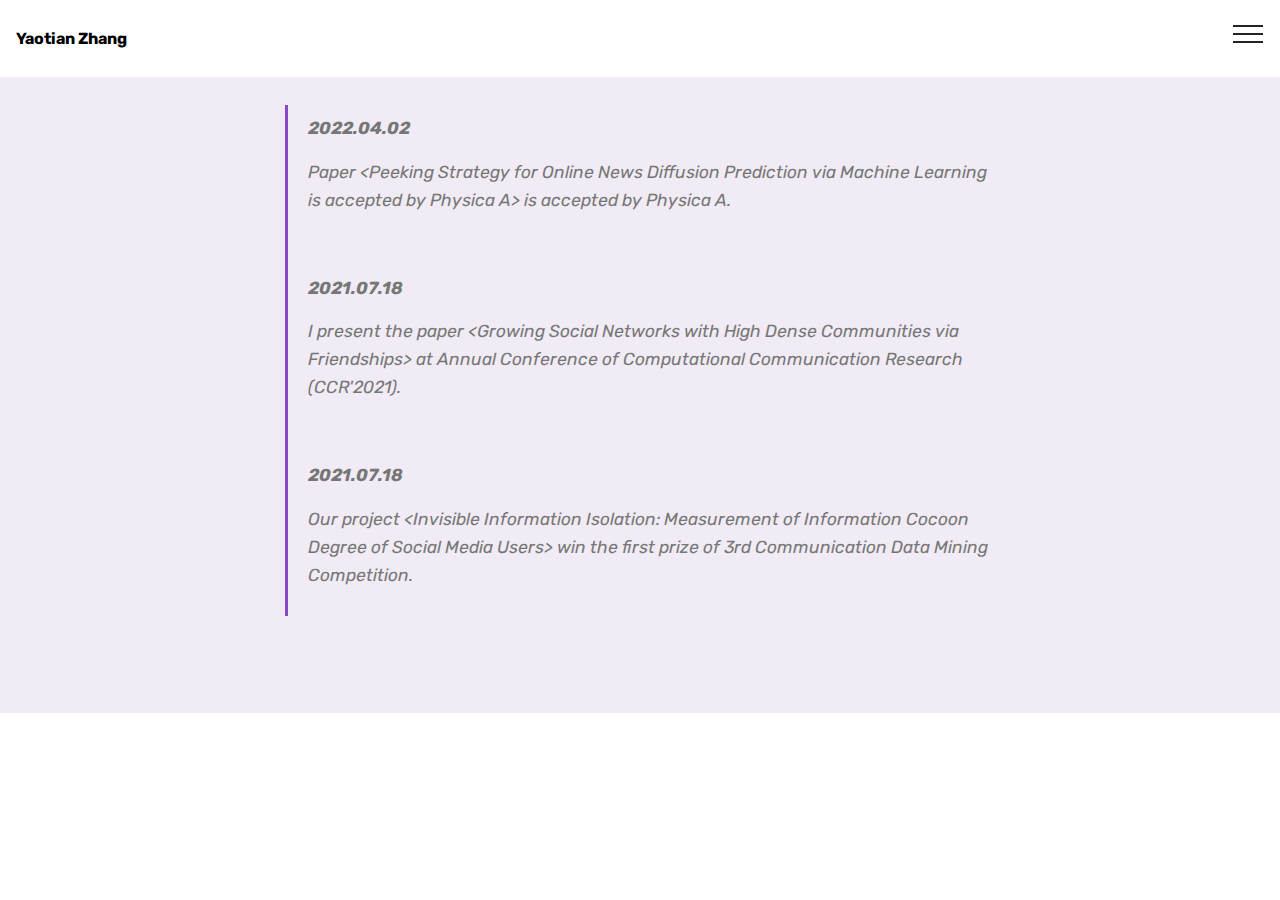
==== page1.html @ d84498e3 "4th ver.🐯" ====
<!DOCTYPE html>
<html  >
<head>
  <!-- Site made with Mobirise Website Builder v4.12.0, https://mobirise.com -->
  <meta charset="UTF-8">
  <meta http-equiv="X-UA-Compatible" content="IE=edge">
  <meta name="generator" content="Mobirise v4.12.0, mobirise.com">
  <meta name="viewport" content="width=device-width, initial-scale=1, minimum-scale=1">
  <link rel="shortcut icon" href="assets/images/128x128-2.png" type="image/x-icon">
  <meta name="description" content="Web Site Maker Description">
  
  <title>News Page</title>
  <link rel="stylesheet" href="assets/web/assets/mobirise-icons/mobirise-icons.css">
  <link rel="stylesheet" href="assets/bootstrap/css/bootstrap.min.css">
  <link rel="stylesheet" href="assets/bootstrap/css/bootstrap-grid.min.css">
  <link rel="stylesheet" href="assets/bootstrap/css/bootstrap-reboot.min.css">
  <link rel="stylesheet" href="assets/tether/tether.min.css">
  <link rel="stylesheet" href="assets/dropdown/css/style.css">
  <link rel="stylesheet" href="assets/theme/css/style.css">
  <link rel="preload" as="style" href="assets/mobirise/css/mbr-additional.css"><link rel="stylesheet" href="assets/mobirise/css/mbr-additional.css" type="text/css">
  
  
  
</head>
<body>
  <section class="menu cid-t2Xess0aay" once="menu" id="menu2-v">

    

    <nav class="navbar navbar-expand beta-menu navbar-dropdown align-items-center navbar-fixed-top collapsed">
        <button class="navbar-toggler navbar-toggler-right" type="button" data-toggle="collapse" data-target="#navbarSupportedContent" aria-controls="navbarSupportedContent" aria-expanded="false" aria-label="Toggle navigation">
            <div class="hamburger">
                <span></span>
                <span></span>
                <span></span>
                <span></span>
            </div>
        </button>
        <div class="menu-logo">
            <div class="navbar-brand">
                
                <span class="navbar-caption-wrap"><a class="navbar-caption text-black display-4" href="#top">
                        Yaotian Zhang</a></span>
            </div>
        </div>
        <div class="collapse navbar-collapse" id="navbarSupportedContent">
            <ul class="navbar-nav nav-dropdown nav-right" data-app-modern-menu="true"><li class="nav-item">
                    <a class="nav-link link text-black display-4" href="index.html#header3-9">About me</a>
                </li><li class="nav-item"><a class="nav-link link text-black display-4" href="index.html#timeline2-f">News&nbsp;<br></a></li><li class="nav-item"><a class="nav-link link text-black display-4" href="index.html#services5-g">Works<br></a></li><li class="nav-item"><a class="nav-link link text-black display-4" href="index.html#counters4-6">Education</a></li><li class="nav-item"><a class="nav-link link text-black display-4" href="index.html#contacts1-c">Contacts<br></a></li></ul>
            
        </div>
    </nav>
</section>

<section class="engine"><a href="https://mobirise.info/a">online website builder</a></section><section class="mbr-section article content1 cid-t2XessnvZI" id="content2-w">

     

    <div class="container">
        <div class="media-container-row">
            <div class="mbr-text col-12 col-md-8 mbr-fonts-style display-7">
                <blockquote><p><strong>2022.04.02</strong></p><p>Paper &lt;Peeking Strategy for Online News Diffusion Prediction via Machine Learning is accepted by Physica A&gt; is accepted by Physica A.</p><p><br></p><p><strong>2021.07.18</strong></p><p>I present the paper &lt;Growing Social Networks with High Dense Communities via Friendships&gt; at Annual Conference of Computational Communication Research (CCR'2021).</p><p><br></p><p><strong>2021.07.18</strong></p><p><span style="font-size: 1.09rem;">Our project &lt;Invisible Information Isolation: Measurement of Information Cocoon Degree of Social Media Users&gt; win the first prize of 3rd Communication Data Mining Competition.</span></p></blockquote>
            </div>
        </div>
    </div>
</section>


  <script src="assets/web/assets/jquery/jquery.min.js"></script>
  <script src="assets/popper/popper.min.js"></script>
  <script src="assets/bootstrap/js/bootstrap.min.js"></script>
  <script src="assets/tether/tether.min.js"></script>
  <script src="assets/smoothscroll/smooth-scroll.js"></script>
  <script src="assets/dropdown/js/nav-dropdown.js"></script>
  <script src="assets/dropdown/js/navbar-dropdown.js"></script>
  <script src="assets/touchswipe/jquery.touch-swipe.min.js"></script>
  <script src="assets/theme/js/script.js"></script>
  
  
</body>
</html>
---- assets/web/assets/mobirise-icons/mobirise-icons.css ----
@font-face {
  font-family: 'MobiriseIcons';
  src:  url('mobirise-icons.eot?spat4u');
  src:  url('mobirise-icons.eot?spat4u#iefix') format('embedded-opentype'),
    url('mobirise-icons.ttf?spat4u') format('truetype'),
    url('mobirise-icons.woff?spat4u') format('woff'),
    url('mobirise-icons.svg?spat4u#MobiriseIcons') format('svg');
  font-weight: normal;
  font-style: normal;
  font-display: swap;
}

[class^="mbri-"], [class*=" mbri-"] {
  /* use !important to prevent issues with browser extensions that change fonts */
  font-family: MobiriseIcons !important;
  speak: none;
  font-style: normal;
  font-weight: normal;
  font-variant: normal;
  text-transform: none;
  line-height: 1;

  /* Better Font Rendering =========== */
  -webkit-font-smoothing: antialiased;
  -moz-osx-font-smoothing: grayscale;
}

.mbri-add-submenu:before {
  content: "\e900";
}
.mbri-alert:before {
  content: "\e901";
}
.mbri-align-center:before {
  content: "\e902";
}
.mbri-align-justify:before {
  content: "\e903";
}
.mbri-align-left:before {
  content: "\e904";
}
.mbri-align-right:before {
  content: "\e905";
}
.mbri-android:before {
  content: "\e906";
}
.mbri-apple:before {
  content: "\e907";
}
.mbri-arrow-down:before {
  content: "\e908";
}
.mbri-arrow-next:before {
  content: "\e909";
}
.mbri-arrow-prev:before {
  content: "\e90a";
}
.mbri-arrow-up:before {
  content: "\e90b";
}
.mbri-bold:before {
  content: "\e90c";
}
.mbri-bookmark:before {
  content: "\e90d";
}
.mbri-bootstrap:before {
  content: "\e90e";
}
.mbri-briefcase:before {
  content: "\e90f";
}
.mbri-browse:before {
  content: "\e910";
}
.mbri-bulleted-list:before {
  content: "\e911";
}
.mbri-calendar:before {
  content: "\e912";
}
.mbri-camera:before {
  content: "\e913";
}
.mbri-cart-add:before {
  content: "\e914";
}
.mbri-cart-full:before {
  content: "\e915";
}
.mbri-cash:before {
  content: "\e916";
}
.mbri-change-style:before {
  content: "\e917";
}
.mbri-chat:before {
  content: "\e918";
}
.mbri-clock:before {
  content: "\e919";
}
.mbri-close:before {
  content: "\e91a";
}
.mbri-cloud:before {
  content: "\e91b";
}
.mbri-code:before {
  content: "\e91c";
}
.mbri-contact-form:before {
  content: "\e91d";
}
.mbri-credit-card:before {
  content: "\e91e";
}
.mbri-cursor-click:before {
  content: "\e91f";
}
.mbri-cust-feedback:before {
  content: "\e920";
}
.mbri-database:before {
  content: "\e921";
}
.mbri-delivery:before {
  content: "\e922";
}
.mbri-desktop:before {
  content: "\e923";
}
.mbri-devices:before {
  content: "\e924";
}
.mbri-down:before {
  content: "\e925";
}
.mbri-download:before {
  content: "\e989";
}
.mbri-drag-n-drop:before {
  content: "\e927";
}
.mbri-drag-n-drop2:before {
  content: "\e928";
}
.mbri-edit:before {
  content: "\e929";
}
.mbri-edit2:before {
  content: "\e92a";
}
.mbri-error:before {
  content: "\e92b";
}
.mbri-extension:before {
  content: "\e92c";
}
.mbri-features:before {
  content: "\e92d";
}
.mbri-file:before {
  content: "\e92e";
}
.mbri-flag:before {
  content: "\e92f";
}
.mbri-folder:before {
  content: "\e930";
}
.mbri-gift:before {
  content: "\e931";
}
.mbri-github:before {
  content: "\e932";
}
.mbri-globe:before {
  content: "\e933";
}
.mbri-globe-2:before {
  content: "\e934";
}
.mbri-growing-chart:before {
  content: "\e935";
}
.mbri-hearth:before {
  content: "\e936";
}
.mbri-help:before {
  content: "\e937";
}
.mbri-home:before {
  content: "\e938";
}
.mbri-hot-cup:before {
  content: "\e939";
}
.mbri-idea:before {
  content: "\e93a";
}
.mbri-image-gallery:before {
  content: "\e93b";
}
.mbri-image-slider:before {
  content: "\e93c";
}
.mbri-info:before {
  content: "\e93d";
}
.mbri-italic:before {
  content: "\e93e";
}
.mbri-key:before {
  content: "\e93f";
}
.mbri-laptop:before {
  content: "\e940";
}
.mbri-layers:before {
  content: "\e941";
}
.mbri-left-right:before {
  content: "\e942";
}
.mbri-left:before {
  content: "\e943";
}
.mbri-letter:before {
  content: "\e944";
}
.mbri-like:before {
  content: "\e945";
}
.mbri-link:before {
  content: "\e946";
}
.mbri-lock:before {
  content: "\e947";
}
.mbri-login:before {
  content: "\e948";
}
.mbri-logout:before {
  content: "\e949";
}
.mbri-magic-stick:before {
  content: "\e94a";
}
.mbri-map-pin:before {
  content: "\e94b";
}
.mbri-menu:before {
  content: "\e94c";
}
.mbri-mobile:before {
  content: "\e94d";
}
.mbri-mobile2:before {
  content: "\e94e";
}
.mbri-mobirise:before {
  content: "\e94f";
}
.mbri-more-horizontal:before {
  content: "\e950";
}
.mbri-more-vertical:before {
  content: "\e951";
}
.mbri-music:before {
  content: "\e952";
}
.mbri-new-file:before {
  content: "\e953";
}
.mbri-numbered-list:before {
  content: "\e954";
}
.mbri-opened-folder:before {
  content: "\e955";
}
.mbri-pages:before {
  content: "\e956";
}
.mbri-paper-plane:before {
  content: "\e957";
}
.mbri-paperclip:before {
  content: "\e958";
}
.mbri-photo:before {
  content: "\e959";
}
.mbri-photos:before {
  content: "\e95a";
}
.mbri-pin:before {
  content: "\e95b";
}
.mbri-play:before {
  content: "\e95c";
}
.mbri-plus:before {
  content: "\e95d";
}
.mbri-preview:before {
  content: "\e95e";
}
.mbri-print:before {
  content: "\e95f";
}
.mbri-protect:before {
  content: "\e960";
}
.mbri-question:before {
  content: "\e961";
}
.mbri-quote-left:before {
  content: "\e962";
}
.mbri-quote-right:before {
  content: "\e963";
}
.mbri-refresh:before {
  content: "\e964";
}
.mbri-responsive:before {
  content: "\e965";
}
.mbri-right:before {
  content: "\e966";
}
.mbri-rocket:before {
  content: "\e967";
}
.mbri-sad-face:before {
  content: "\e968";
}
.mbri-sale:before {
  content: "\e969";
}
.mbri-save:before {
  content: "\e96a";
}
.mbri-search:before {
  content: "\e96b";
}
.mbri-setting:before {
  content: "\e96c";
}
.mbri-setting2:before {
  content: "\e96d";
}
.mbri-setting3:before {
  content: "\e96e";
}
.mbri-share:before {
  content: "\e96f";
}
.mbri-shopping-bag:before {
  content: "\e970";
}
.mbri-shopping-basket:before {
  content: "\e971";
}
.mbri-shopping-cart:before {
  content: "\e972";
}
.mbri-sites:before {
  content: "\e973";
}
.mbri-smile-face:before {
  content: "\e974";
}
.mbri-speed:before {
  content: "\e975";
}
.mbri-star:before {
  content: "\e976";
}
.mbri-success:before {
  content: "\e977";
}
.mbri-sun:before {
  content: "\e978";
}
.mbri-sun2:before {
  content: "\e979";
}
.mbri-tablet:before {
  content: "\e97a";
}
.mbri-tablet-vertical:before {
  content: "\e97b";
}
.mbri-target:before {
  content: "\e97c";
}
.mbri-timer:before {
  content: "\e97d";
}
.mbri-to-ftp:before {
  content: "\e97e";
}
.mbri-to-local-drive:before {
  content: "\e97f";
}
.mbri-touch-swipe:before {
  content: "\e980";
}
.mbri-touch:before {
  content: "\e981";
}
.mbri-trash:before {
  content: "\e982";
}
.mbri-underline:before {
  content: "\e983";
}
.mbri-unlink:before {
  content: "\e984";
}
.mbri-unlock:before {
  content: "\e985";
}
.mbri-up-down:before {
  content: "\e986";
}
.mbri-up:before {
  content: "\e987";
}
.mbri-update:before {
  content: "\e988";
}
.mbri-upload:before {
 content: "\e926"; 
}
.mbri-user:before {
  content: "\e98a";
}
.mbri-user2:before {
  content: "\e98b";
}
.mbri-users:before {
  content: "\e98c";
}
.mbri-video:before {
  content: "\e98d";
}
.mbri-video-play:before {
  content: "\e98e";
}
.mbri-watch:before {
  content: "\e98f";
}
.mbri-website-theme:before {
  content: "\e990";
}
.mbri-wifi:before {
  content: "\e991";
}
.mbri-windows:before {
  content: "\e992";
}
.mbri-zoom-out:before {
  content: "\e993";
}
.mbri-redo:before {
  content: "\e994";
}
.mbri-undo:before {
  content: "\e995";
}
---- assets/dropdown/css/style.css ----
.navbar-dropdown {
  left: 0;
  padding: 0;
  position: absolute;
  right: 0;
  top: 0;
  transition: all 0.45s ease;
  z-index: 1030;
  background: #282828; }
  .navbar-dropdown .navbar-logo {
    margin-right: 0.8rem;
    transition: margin 0.3s ease-in-out;
    vertical-align: middle; }
    .navbar-dropdown .navbar-logo img {
      height: 3.125rem;
      transition: all 0.3s ease-in-out; }
    .navbar-dropdown .navbar-logo.mbr-iconfont {
      font-size: 3.125rem;
      line-height: 3.125rem; }
  .navbar-dropdown .navbar-caption {
    font-weight: 700;
    white-space: normal;
    vertical-align: -4px;
    line-height: 3.125rem !important; }
    .navbar-dropdown .navbar-caption, .navbar-dropdown .navbar-caption:hover {
      color: inherit;
      text-decoration: none; }
  .navbar-dropdown .mbr-iconfont + .navbar-caption {
    vertical-align: -1px; }
  .navbar-dropdown.navbar-fixed-top {
    position: fixed; }
  .navbar-dropdown .navbar-brand span {
    vertical-align: -4px; }
  .navbar-dropdown.bg-color.transparent {
    background: none; }
  .navbar-dropdown.navbar-short .navbar-brand {
    padding: 0.625rem 0; }
    .navbar-dropdown.navbar-short .navbar-brand span {
      vertical-align: -1px; }
  .navbar-dropdown.navbar-short .navbar-caption {
    line-height: 2.375rem !important;
    vertical-align: -2px; }
  .navbar-dropdown.navbar-short .navbar-logo {
    margin-right: 0.5rem; }
    .navbar-dropdown.navbar-short .navbar-logo img {
      height: 2.375rem; }
    .navbar-dropdown.navbar-short .navbar-logo.mbr-iconfont {
      font-size: 2.375rem;
      line-height: 2.375rem; }
  .navbar-dropdown.navbar-short .mbr-table-cell {
    height: 3.625rem; }
  .navbar-dropdown .navbar-close {
    left: 0.6875rem;
    position: fixed;
    top: 0.75rem;
    z-index: 1000; }
  .navbar-dropdown .hamburger-icon {
    content: "";
    display: inline-block;
    vertical-align: middle;
    width: 16px;
    -webkit-box-shadow: 0 -6px 0 1px #282828,0 0 0 1px #282828,0 6px 0 1px #282828;
    -moz-box-shadow: 0 -6px 0 1px #282828,0 0 0 1px #282828,0 6px 0 1px #282828;
    box-shadow: 0 -6px 0 1px #282828,0 0 0 1px #282828,0 6px 0 1px #282828; }

.dropdown-menu .dropdown-toggle[data-toggle="dropdown-submenu"]::after {
  border-bottom: 0.35em solid transparent;
  border-left: 0.35em solid;
  border-right: 0;
  border-top: 0.35em solid transparent;
  margin-left: 0.3rem; }

.dropdown-menu .dropdown-item:focus {
  outline: 0; }

.nav-dropdown {
  font-size: 0.75rem;
  font-weight: 500;
  height: auto !important; }
  .nav-dropdown .nav-btn {
    padding-left: 1rem; }
  .nav-dropdown .link {
    margin: .667em 1.667em;
    font-weight: 500;
    padding: 0;
    transition: color .2s ease-in-out; }
    .nav-dropdown .link.dropdown-toggle {
      margin-right: 2.583em; }
      .nav-dropdown .link.dropdown-toggle::after {
        margin-left: .25rem;
        border-top: 0.35em solid;
        border-right: 0.35em solid transparent;
        border-left: 0.35em solid transparent;
        border-bottom: 0; }
      .nav-dropdown .link.dropdown-toggle[aria-expanded="true"] {
        margin: 0;
        padding: 0.667em 3.263em  0.667em 1.667em; }
  .nav-dropdown .link::after,
  .nav-dropdown .dropdown-item::after {
    color: inherit; }
  .nav-dropdown .btn {
    font-size: 0.75rem;
    font-weight: 700;
    letter-spacing: 0;
    margin-bottom: 0;
    padding-left: 1.25rem;
    padding-right: 1.25rem; }
  .nav-dropdown .dropdown-menu {
    border-radius: 0;
    border: 0;
    left: 0;
    margin: 0;
    padding-bottom: 1.25rem;
    padding-top: 1.25rem;
    position: relative; }
  .nav-dropdown .dropdown-submenu {
    margin-left: 0.125rem;
    top: 0; }
  .nav-dropdown .dropdown-item {
    font-weight: 500;
    line-height: 2;
    padding: 0.3846em 4.615em 0.3846em 1.5385em;
    position: relative;
    transition: color .2s ease-in-out, background-color .2s ease-in-out; }
    .nav-dropdown .dropdown-item::after {
      margin-top: -0.3077em;
      position: absolute;
      right: 1.1538em;
      top: 50%; }
    .nav-dropdown .dropdown-item:focus, .nav-dropdown .dropdown-item:hover {
      background: none; }

@media (max-width: 767px) {
  .nav-dropdown.navbar-toggleable-sm {
    bottom: 0;
    display: none;
    left: 0;
    overflow-x: hidden;
    position: fixed;
    top: 0;
    transform: translateX(-100%);
    -ms-transform: translateX(-100%);
    -webkit-transform: translateX(-100%);
    width: 18.75rem;
    z-index: 999; } }
.nav-dropdown.navbar-toggleable-xl {
  bottom: 0;
  display: none;
  left: 0;
  overflow-x: hidden;
  position: fixed;
  top: 0;
  transform: translateX(-100%);
  -ms-transform: translateX(-100%);
  -webkit-transform: translateX(-100%);
  width: 18.75rem;
  z-index: 999; }

.nav-dropdown-sm {
  display: block !important;
  overflow-x: hidden;
  overflow: auto;
  padding-top: 3.875rem; }
  .nav-dropdown-sm::after {
    content: "";
    display: block;
    height: 3rem;
    width: 100%; }
  .nav-dropdown-sm.collapse.in ~ .navbar-close {
    display: block !important; }
  .nav-dropdown-sm.collapsing, .nav-dropdown-sm.collapse.in {
    transform: translateX(0);
    -ms-transform: translateX(0);
    -webkit-transform: translateX(0);
    transition: all 0.25s ease-out;
    -webkit-transition: all 0.25s ease-out;
    background: #282828; }
  .nav-dropdown-sm.collapsing[aria-expanded="false"] {
    transform: translateX(-100%);
    -ms-transform: translateX(-100%);
    -webkit-transform: translateX(-100%); }
  .nav-dropdown-sm .nav-item {
    display: block;
    margin-left: 0 !important;
    padding-left: 0; }
  .nav-dropdown-sm .link,
  .nav-dropdown-sm .dropdown-item {
    border-top: 1px dotted rgba(255, 255, 255, 0.1);
    font-size: 0.8125rem;
    line-height: 1.6;
    margin: 0 !important;
    padding: 0.875rem 2.4rem 0.875rem 1.5625rem !important;
    position: relative;
    white-space: normal; }
    .nav-dropdown-sm .link:focus, .nav-dropdown-sm .link:hover,
    .nav-dropdown-sm .dropdown-item:focus,
    .nav-dropdown-sm .dropdown-item:hover {
      background: rgba(0, 0, 0, 0.2) !important;
      color: #c0a375; }
  .nav-dropdown-sm .nav-btn {
    position: relative;
    padding: 1.5625rem 1.5625rem 0 1.5625rem; }
    .nav-dropdown-sm .nav-btn::before {
      border-top: 1px dotted rgba(255, 255, 255, 0.1);
      content: "";
      left: 0;
      position: absolute;
      top: 0;
      width: 100%; }
    .nav-dropdown-sm .nav-btn + .nav-btn {
      padding-top: 0.625rem; }
      .nav-dropdown-sm .nav-btn + .nav-btn::before {
        display: none; }
  .nav-dropdown-sm .btn {
    padding: 0.625rem 0; }
  .nav-dropdown-sm .dropdown-toggle[data-toggle="dropdown-submenu"]::after {
    margin-left: .25rem;
    border-top: 0.35em solid;
    border-right: 0.35em solid transparent;
    border-left: 0.35em solid transparent;
    border-bottom: 0; }
  .nav-dropdown-sm .dropdown-toggle[data-toggle="dropdown-submenu"][aria-expanded="true"]::after {
    border-top: 0;
    border-right: 0.35em solid transparent;
    border-left: 0.35em solid transparent;
    border-bottom: 0.35em solid; }
  .nav-dropdown-sm .dropdown-menu {
    margin: 0;
    padding: 0;
    position: relative;
    top: 0;
    left: 0;
    width: 100%;
    border: 0;
    float: none;
    border-radius: 0;
    background: none; }
  .nav-dropdown-sm .dropdown-submenu {
    left: 100%;
    margin-left: 0.125rem;
    margin-top: -1.25rem;
    top: 0; }

.navbar-toggleable-sm .nav-dropdown .dropdown-menu {
  position: absolute; }

.navbar-toggleable-sm .nav-dropdown .dropdown-submenu {
  left: 100%;
  margin-left: 0.125rem;
  margin-top: -1.25rem;
  top: 0; }

.navbar-toggleable-sm.opened .nav-dropdown .dropdown-menu {
  position: relative; }

.navbar-toggleable-sm.opened .nav-dropdown .dropdown-submenu {
  left: 0;
  margin-left: 00rem;
  margin-top: 0rem;
  top: 0; }

.is-builder .nav-dropdown.collapsing {
  transition: none !important; }

/*# sourceMappingURL=style.css.map */
---- assets/theme/css/style.css ----
/*!
 * Mobirise v4 theme (https://mobirise.com/)
 * Copyright 2017 Mobirise
 */
section {
  background-color: #eeeeee; }

body {
  font-style: normal;
  line-height: 1.5; }

section,
.container,
.container-fluid {
  position: relative;
  word-wrap: break-word; }

a.mbr-iconfont:hover {
  text-decoration: none; }

.article .lead p,
.article .lead ul,
.article .lead ol,
.article .lead pre,
.article .lead blockquote {
  margin-bottom: 0; }

ul,
ol,
pre,
blockquote {
  margin-bottom: 2.3125rem; }

pre {
  background: #f4f4f4;
  padding: 10px 24px;
  white-space: pre-wrap; }

.inactive {
  -webkit-user-select: none;
  -moz-user-select: none;
  -ms-user-select: none;
  user-select: none;
  pointer-events: none;
  -webkit-user-drag: none;
  user-drag: none; }

.mbr-section__comments .row {
  justify-content: center;
  -webkit-justify-content: center; }

a {
  font-style: normal;
  font-weight: 400;
  cursor: pointer; }
  a, a:hover {
    text-decoration: none; }

figure {
  margin-bottom: 0; }

body {
  color: #232323; }

h1,
h2,
h3,
h4,
h5,
h6,
.h1,
.h2,
.h3,
.h4,
.h5,
.h6,
.display-1,
.display-2,
.display-3,
.display-4 {
  line-height: 1;
  word-break: break-word;
  word-wrap: break-word; }

.mbr-section-title {
  font-style: normal;
  line-height: 1.2; }

.mbr-section-subtitle {
  line-height: 1.3; }

.mbr-text {
  font-style: normal;
  line-height: 1.6; }

b,
strong {
  font-weight: bold; }

blockquote {
  padding: 10px 0 10px 20px;
  position: relative;
  border-left: 2px solid;
  border-color: #ff3366; }

input:-webkit-autofill, input:-webkit-autofill:hover, input:-webkit-autofill:focus, input:-webkit-autofill:active {
  transition-delay: 9999s;
  transition-property: background-color, color; }

textarea[type='hidden'] {
  display: none; }

body {
  position: relative; }

section {
  background-position: 50% 50%;
  background-repeat: no-repeat;
  background-size: cover; }
  section .mbr-background-video,
  section .mbr-background-video-preview {
    position: absolute;
    bottom: 0;
    left: 0;
    right: 0;
    top: 0; }

.hidden {
  visibility: hidden; }

.mbr-z-index20 {
  z-index: 20; }

/*! Base colors */
.mbr-white {
  color: #ffffff; }

.mbr-black {
  color: #000000; }

.mbr-bg-white {
  background-color: #ffffff; }

.mbr-bg-black {
  background-color: #000000; }

/*! Text-aligns */
.align-left {
  text-align: left; }

.align-center {
  text-align: center; }

.align-right {
  text-align: right; }

@media (max-width: 767px) {
  .align-left,
  .align-center,
  .align-right,
  .mbr-section-btn,
  .mbr-section-title {
    text-align: center; } }
/*! Font-weight  */
.mbr-light {
  font-weight: 300; }

.mbr-regular {
  font-weight: 400; }

.mbr-semibold {
  font-weight: 500; }

.mbr-bold {
  font-weight: 700; }

/*! Media  */
.media-size-item {
  -webkit-flex: 1 1 auto;
  -moz-flex: 1 1 auto;
  -ms-flex: 1 1 auto;
  -o-flex: 1 1 auto;
  flex: 1 1 auto; }

.media-content {
  -webkit-flex-basis: 100%;
  flex-basis: 100%; }

.media-container-row {
  display: -ms-flexbox;
  display: -webkit-flex;
  display: flex;
  -webkit-flex-direction: row;
  -ms-flex-direction: row;
  flex-direction: row;
  -webkit-flex-wrap: wrap;
  -ms-flex-wrap: wrap;
  flex-wrap: wrap;
  -webkit-justify-content: center;
  -ms-flex-pack: center;
  justify-content: center;
  -webkit-align-content: center;
  -ms-flex-line-pack: center;
  align-content: center;
  -webkit-align-items: start;
  -ms-flex-align: start;
  align-items: start; }
  .media-container-row .media-size-item {
    width: 400px; }

.media-container-column {
  display: -ms-flexbox;
  display: -webkit-flex;
  display: flex;
  -webkit-flex-direction: column;
  -ms-flex-direction: column;
  flex-direction: column;
  -webkit-flex-wrap: wrap;
  -ms-flex-wrap: wrap;
  flex-wrap: wrap;
  -webkit-justify-content: center;
  -ms-flex-pack: center;
  justify-content: center;
  -webkit-align-content: center;
  -ms-flex-line-pack: center;
  align-content: center;
  -webkit-align-items: stretch;
  -ms-flex-align: stretch;
  align-items: stretch; }
  .media-container-column > * {
    width: 100%; }

@media (min-width: 992px) {
  .media-container-row {
    -webkit-flex-wrap: nowrap;
    -ms-flex-wrap: nowrap;
    flex-wrap: nowrap; } }
figure {
  overflow: hidden; }

figure[mbr-media-size] {
  transition: width 0.1s; }

.mbr-figure img,
.mbr-figure iframe {
  display: block;
  width: 100%; }

.card {
  background-color: transparent;
  border: none; }

.card-box {
  width: 100%; }

.card-img {
  text-align: center;
  flex-shrink: 0;
  -webkit-flex-shrink: 0; }

.media {
  max-width: 100%;
  margin: 0 auto; }

.mbr-figure {
  -ms-flex-item-align: center;
  -ms-grid-row-align: center;
  -webkit-align-self: center;
  align-self: center; }

.media-container > div {
  max-width: 100%; }

.mbr-figure img,
.card-img img {
  width: 100%; }

@media (max-width: 991px) {
  .media-size-item {
    width: auto !important; }

  .media {
    width: auto; }

  .mbr-figure {
    width: 100% !important; } }
/*! Buttons */
.btn {
  font-weight: 500;
  border-width: 2px;
  font-style: normal;
  letter-spacing: 1px;
  margin: .4rem .8rem;
  white-space: normal;
  -webkit-transition: all .3s ease-in-out;
  -moz-transition: all .3s ease-in-out;
  transition: all .3s ease-in-out;
  display: inline-flex;
  align-items: center;
  justify-content: center;
  word-break: break-word;
  -webkit-align-items: center;
  -webkit-justify-content: center;
  display: -webkit-inline-flex; }

.btn-sm {
  font-weight: 500;
  letter-spacing: 1px;
  -webkit-transition: all .3s ease-in-out;
  -moz-transition: all .3s ease-in-out;
  transition: all .3s ease-in-out; }

.btn-md {
  font-weight: 500;
  letter-spacing: 1px;
  margin: .4rem .8rem !important;
  -webkit-transition: all .3s ease-in-out;
  -moz-transition: all .3s ease-in-out;
  transition: all .3s ease-in-out; }

.btn-lg {
  font-weight: 500;
  letter-spacing: 1px;
  margin: .4rem .8rem !important;
  -webkit-transition: all .3s ease-in-out;
  -moz-transition: all .3s ease-in-out;
  transition: all .3s ease-in-out; }

.mbr-section-btn {
  margin-left: -0.25rem;
  margin-right: -0.25rem;
  font-size: 0; }

nav .mbr-section-btn {
  margin-left: 0rem;
  margin-right: 0rem; }

.btn-form {
  border-radius: 0; }
  .btn-form:hover {
    cursor: pointer; }

/*! Btn icon margin */
.btn .mbr-iconfont,
.btn.btn-sm .mbr-iconfont {
  cursor: pointer;
  margin-right: 0.5rem; }

.btn.btn-md .mbr-iconfont,
.btn.btn-md .mbr-iconfont {
  margin-right: 0.8rem; }

.mbr-regular {
  font-weight: 400; }

.mbr-semibold {
  font-weight: 500; }

.mbr-bold {
  font-weight: 700; }

[type='submit'] {
  -webkit-appearance: none; }

/*! Full-screen */
.mbr-fullscreen .mbr-overlay {
  min-height: 100vh; }

.mbr-fullscreen {
  display: flex;
  display: -webkit-flex;
  display: -moz-flex;
  display: -ms-flex;
  display: -o-flex;
  align-items: center;
  -webkit-align-items: center;
  min-height: 100vh;
  padding-top: 3rem;
  padding-bottom: 3rem; }

/*! Map */
.map {
  height: 25rem;
  position: relative; }
  .map iframe {
    width: 100%;
    height: 100%; }

.mbr-overlay {
  background-color: #000;
  bottom: 0;
  left: 0;
  opacity: .5;
  position: absolute;
  right: 0;
  top: 0;
  z-index: 0;
  pointer-events: none; }

/* Form */
blockquote {
  font-style: italic;
  padding: 10px 0 10px 20px;
  font-size: 1.09rem;
  position: relative;
  border-width: 3px; }

.form-control {
  background-color: #f5f5f5;
  box-shadow: none;
  color: #565656;
  line-height: 1.43;
  min-height: 3.5em;
  padding: 1.07em .5em; }
  .form-control, .form-control:focus {
    border: 1px solid #e8e8e8; }
  .form-active .form-control:invalid {
    border-color: red; }

.form-control-label {
  position: relative;
  cursor: pointer;
  margin-bottom: .357em;
  padding: 0; }

.alert {
  color: #ffffff;
  border-radius: 0;
  border: 0;
  font-size: .875rem;
  line-height: 1.5;
  margin-bottom: 1.875rem;
  padding: 1.25rem;
  position: relative; }
  .alert.alert-form::after {
    background-color: inherit;
    bottom: -7px;
    content: "";
    display: block;
    height: 14px;
    left: 50%;
    margin-left: -7px;
    position: absolute;
    transform: rotate(45deg);
    width: 14px;
    -webkit-transform: rotate(45deg); }

.form-asterisk {
  font-family: initial;
  position: absolute;
  top: -2px;
  font-weight: normal; }

/*! Scroll to top arrow */
#scrollToTop a i:before {
  content: '';
  position: absolute;
  height: 40%;
  top: 25%;
  background: #fff;
  width: 2px;
  left: calc(50% - 1px); }
#scrollToTop a i:after {
  content: '';
  position: absolute;
  display: block;
  border-top: 2px solid #fff;
  border-right: 2px solid #fff;
  width: 40%;
  height: 40%;
  left: 30%;
  bottom: 30%;
  transform: rotate(135deg);
  -webkit-transform: rotate(135deg); }

.mbr-arrow-up {
  bottom: 25px;
  right: 90px;
  position: fixed;
  text-align: right;
  z-index: 5000;
  color: #ffffff;
  font-size: 32px;
  transform: rotate(180deg);
  -webkit-transform: rotate(180deg); }

.mbr-arrow-up a {
  background: rgba(0, 0, 0, 0.2);
  border-radius: 3px;
  color: #fff;
  display: inline-block;
  height: 60px;
  width: 60px;
  outline-style: none !important;
  position: relative;
  text-decoration: none;
  transition: all 0.3s ease-in-out;
  cursor: pointer;
  text-align: center; }
  .mbr-arrow-up a:hover {
    background-color: rgba(0, 0, 0, 0.4); }
  .mbr-arrow-up a i {
    line-height: 60px; }

.mbr-arrow-up-icon {
  display: block;
  color: #fff; }

.mbr-arrow-up-icon::before {
  content: '\203a';
  display: inline-block;
  font-family: serif;
  font-size: 32px;
  line-height: 1;
  font-style: normal;
  position: relative;
  top: 6px;
  left: -4px;
  -webkit-transform: rotate(-90deg);
  transform: rotate(-90deg); }

/*! Arrow Down */
.mbr-arrow {
  position: absolute;
  bottom: 45px;
  left: 50%;
  width: 60px;
  height: 60px;
  cursor: pointer;
  background-color: rgba(80, 80, 80, 0.5);
  border-radius: 50%;
  -webkit-transform: translateX(-50%);
  transform: translateX(-50%); }
  .mbr-arrow > a {
    display: inline-block;
    text-decoration: none;
    outline-style: none;
    -webkit-animation: arrowdown 1.7s ease-in-out infinite;
    animation: arrowdown 1.7s ease-in-out infinite; }
    .mbr-arrow > a > i {
      position: absolute;
      top: -2px;
      left: 15px;
      font-size: 2rem; }

@keyframes arrowdown {
  0% {
    transform: translateY(0px);
    -webkit-transform: translateY(0px); }
  50% {
    transform: translateY(-5px);
    -webkit-transform: translateY(-5px); }
  100% {
    transform: translateY(0px);
    -webkit-transform: translateY(0px); } }
@-webkit-keyframes arrowdown {
  0% {
    transform: translateY(0px);
    -webkit-transform: translateY(0px); }
  50% {
    transform: translateY(-5px);
    -webkit-transform: translateY(-5px); }
  100% {
    transform: translateY(0px);
    -webkit-transform: translateY(0px); } }
@media (max-width: 500px) {
  .mbr-arrow-up {
    left: 50%;
    right: auto;
    transform: translateX(-50%) rotate(180deg);
    -webkit-transform: translateX(-50%) rotate(180deg); } }
/*Gradients animation*/
@keyframes gradient-animation {
  from {
    background-position: 0% 100%;
    animation-timing-function: ease-in-out; }
  to {
    background-position: 100% 0%;
    animation-timing-function: ease-in-out; } }
@-webkit-keyframes gradient-animation {
  from {
    background-position: 0% 100%;
    animation-timing-function: ease-in-out; }
  to {
    background-position: 100% 0%;
    animation-timing-function: ease-in-out; } }
.bg-gradient {
  background-size: 200% 200%;
  animation: gradient-animation 5s infinite alternate;
  -webkit-animation: gradient-animation 5s infinite alternate; }

.menu .navbar-brand {
  display: -webkit-flex; }
  .menu .navbar-brand span {
    display: flex;
    display: -webkit-flex; }
  .menu .navbar-brand .navbar-caption-wrap {
    display: -webkit-flex; }
  .menu .navbar-brand .navbar-logo img {
    display: -webkit-flex; }
@media (min-width: 768px) and (max-width: 1023px) {
  .menu .navbar-toggleable-sm .navbar-nav {
    display: -webkit-box;
    display: -webkit-flex;
    display: -ms-flexbox; } }
@media (max-width: 1023px) {
  .menu .navbar-collapse {
    max-height: 93.5vh; }
    .menu .navbar-collapse.show {
      overflow: auto; } }
@media (min-width: 1024px) {
  .menu .navbar-nav.nav-dropdown {
    display: -webkit-flex; }
  .menu .navbar-toggleable-sm .navbar-collapse {
    display: -webkit-flex !important; }
  .menu .collapsed .navbar-collapse {
    max-height: 93.5vh; }
    .menu .collapsed .navbar-collapse.show {
      overflow: auto; } }
@media (max-width: 767px) {
  .menu .navbar-collapse {
    max-height: 80vh; } }

/* Others*/
.note-check a[data-value=Rubik] {
  font-style: normal; }

.mbr-arrow a {
  color: #ffffff; }

@media (max-width: 767px) {
  .mbr-arrow {
    display: none; } }
.navbar {
  display: -webkit-flex;
  -webkit-flex-wrap: wrap;
  -webkit-align-items: center;
  -webkit-justify-content: space-between; }

.navbar-collapse {
  -webkit-flex-basis: 100%;
  -webkit-flex-grow: 1;
  -webkit-align-items: center; }

.nav-dropdown .link {
  padding: 0.667em 1.667em !important;
  margin: 0 !important; }

.nav {
  display: -webkit-flex;
  -webkit-flex-wrap: wrap; }

.row {
  display: -webkit-flex;
  -webkit-flex-wrap: wrap; }

.justify-content-center {
  -webkit-justify-content: center; }

.form-inline {
  display: -webkit-flex;
  -webkit-flex-flow: row wrap;
  -webkit-align-items: center; }

.card-wrapper {
  -webkit-flex: 1; }

.carousel-control {
  z-index: 10;
  display: -webkit-flex;
  -webkit-align-items: center;
  -webkit-justify-content: center; }

.carousel-controls {
  display: -webkit-flex; }

.media {
  display: -webkit-flex; }

.form-group:focus {
  outline: none; }

.jq-selectbox__select {
  padding: 1.07em 0.5em;
  position: absolute;
  top: 0;
  left: 0;
  width: 100%; }

.jq-selectbox__dropdown {
  position: absolute;
  top: 100% !important;
  left: 0 !important;
  width: 100% !important; }

.jq-selectbox__trigger-arrow {
  transform: translateY(-50%); }

.jq-selectbox li {
  padding: 1.07em 0.5em; }

input[type='range'] {
  padding-left: 0 !important;
  padding-right: 0 !important; }

.modal-dialog,
.modal-content {
  height: 100%; }

.modal-dialog .carousel-inner {
  height: calc(100vh - 1.75rem); }
  @media (max-width: 575px) {
    .modal-dialog .carousel-inner {
      height: calc(100vh - 1rem); } }

.carousel-item {
  text-align: center; }

.carousel-item img {
  margin: auto; }

.navbar-toggler {
  -webkit-align-self: flex-start;
  -ms-flex-item-align: start;
  align-self: flex-start;
  padding: 0.25rem 0.75rem;
  font-size: 1.25rem;
  line-height: 1;
  background: transparent;
  border: 1px solid transparent;
  -webkit-border-radius: 0.25rem;
  border-radius: 0.25rem; }

.navbar-toggler:focus,
.navbar-toggler:hover {
  text-decoration: none; }

.navbar-toggler-icon {
  display: inline-block;
  width: 1.5em;
  height: 1.5em;
  vertical-align: middle;
  content: '';
  background: no-repeat center center;
  -webkit-background-size: 100% 100%;
  -o-background-size: 100% 100%;
  background-size: 100% 100%; }

.navbar-toggler-left {
  position: absolute;
  left: 1rem; }

.navbar-toggler-right {
  position: absolute;
  right: 1rem; }

@media (max-width: 575px) {
  .navbar-toggleable .navbar-nav .dropdown-menu {
    position: static;
    float: none; }

  .navbar-toggleable > .container {
    padding-right: 0;
    padding-left: 0; } }
@media (min-width: 576px) {
  .navbar-toggleable {
    -webkit-box-orient: horizontal;
    -webkit-box-direction: normal;
    -webkit-flex-direction: row;
    -ms-flex-direction: row;
    flex-direction: row;
    -webkit-flex-wrap: nowrap;
    -ms-flex-wrap: nowrap;
    flex-wrap: nowrap;
    -webkit-box-align: center;
    -webkit-align-items: center;
    -ms-flex-align: center;
    align-items: center; }

  .navbar-toggleable .navbar-nav {
    -webkit-box-orient: horizontal;
    -webkit-box-direction: normal;
    -webkit-flex-direction: row;
    -ms-flex-direction: row;
    flex-direction: row; }

  .navbar-toggleable .navbar-nav .nav-link {
    padding-right: 0.5rem;
    padding-left: 0.5rem; }

  .navbar-toggleable > .container {
    display: -webkit-box;
    display: -webkit-flex;
    display: -ms-flexbox;
    display: flex;
    -webkit-flex-wrap: nowrap;
    -ms-flex-wrap: nowrap;
    flex-wrap: nowrap;
    -webkit-box-align: center;
    -webkit-align-items: center;
    -ms-flex-align: center;
    align-items: center; }

  .navbar-toggleable .navbar-collapse {
    display: -webkit-box !important;
    display: -webkit-flex !important;
    display: -ms-flexbox !important;
    display: flex !important;
    width: 100%; }

  .navbar-toggleable .navbar-toggler {
    display: none; } }
@media (max-width: 767px) {
  .navbar-toggleable-sm .navbar-nav .dropdown-menu {
    position: static;
    float: none; }

  .navbar-toggleable-sm > .container {
    padding-right: 0;
    padding-left: 0; } }
@media (min-width: 768px) {
  .navbar-toggleable-sm {
    -webkit-box-orient: horizontal;
    -webkit-box-direction: normal;
    -webkit-flex-direction: row;
    -ms-flex-direction: row;
    flex-direction: row;
    -webkit-flex-wrap: nowrap;
    -ms-flex-wrap: nowrap;
    flex-wrap: nowrap;
    -webkit-box-align: center;
    -webkit-align-items: center;
    -ms-flex-align: center;
    align-items: center; }

  .navbar-toggleable-sm .navbar-nav {
    -webkit-box-orient: horizontal;
    -webkit-box-direction: normal;
    -webkit-flex-direction: row;
    -ms-flex-direction: row;
    flex-direction: row; }

  .navbar-toggleable-sm .navbar-nav .nav-link {
    padding-right: 0.5rem;
    padding-left: 0.5rem; }

  .navbar-toggleable-sm > .container {
    display: -webkit-box;
    display: -webkit-flex;
    display: -ms-flexbox;
    display: flex;
    -webkit-flex-wrap: nowrap;
    -ms-flex-wrap: nowrap;
    flex-wrap: nowrap;
    -webkit-box-align: center;
    -webkit-align-items: center;
    -ms-flex-align: center;
    align-items: center; }

  .navbar-toggleable-sm .navbar-collapse {
    display: none;
    width: 100%; }

  .navbar-toggleable-sm .navbar-toggler {
    display: none; } }
@media (max-width: 1023px) {
  .navbar-toggleable-md .navbar-nav .dropdown-menu {
    position: static;
    float: none; }

  .navbar-toggleable-md > .container {
    padding-right: 0;
    padding-left: 0; } }
@media (min-width: 1024px) {
  .navbar-toggleable-md {
    -webkit-box-orient: horizontal;
    -webkit-box-direction: normal;
    -webkit-flex-direction: row;
    -ms-flex-direction: row;
    flex-direction: row;
    -webkit-flex-wrap: nowrap;
    -ms-flex-wrap: nowrap;
    flex-wrap: nowrap;
    -webkit-box-align: center;
    -webkit-align-items: center;
    -ms-flex-align: center;
    align-items: center; }

  .navbar-toggleable-md .navbar-nav {
    -webkit-box-orient: horizontal;
    -webkit-box-direction: normal;
    -webkit-flex-direction: row;
    -ms-flex-direction: row;
    flex-direction: row; }

  .navbar-toggleable-md .navbar-nav .nav-link {
    padding-right: 0.5rem;
    padding-left: 0.5rem; }

  .navbar-toggleable-md > .container {
    display: -webkit-box;
    display: -webkit-flex;
    display: -ms-flexbox;
    display: flex;
    -webkit-flex-wrap: nowrap;
    -ms-flex-wrap: nowrap;
    flex-wrap: nowrap;
    -webkit-box-align: center;
    -webkit-align-items: center;
    -ms-flex-align: center;
    align-items: center; }

  .navbar-toggleable-md .navbar-collapse {
    display: -webkit-box !important;
    display: -webkit-flex !important;
    display: -ms-flexbox !important;
    display: flex !important;
    width: 100%; }

  .navbar-toggleable-md .navbar-toggler {
    display: none; } }
@media (max-width: 1199px) {
  .navbar-toggleable-lg .navbar-nav .dropdown-menu {
    position: static;
    float: none; }

  .navbar-toggleable-lg > .container {
    padding-right: 0;
    padding-left: 0; } }
@media (min-width: 1200px) {
  .navbar-toggleable-lg {
    -webkit-box-orient: horizontal;
    -webkit-box-direction: normal;
    -webkit-flex-direction: row;
    -ms-flex-direction: row;
    flex-direction: row;
    -webkit-flex-wrap: nowrap;
    -ms-flex-wrap: nowrap;
    flex-wrap: nowrap;
    -webkit-box-align: center;
    -webkit-align-items: center;
    -ms-flex-align: center;
    align-items: center; }

  .navbar-toggleable-lg .navbar-nav {
    -webkit-box-orient: horizontal;
    -webkit-box-direction: normal;
    -webkit-flex-direction: row;
    -ms-flex-direction: row;
    flex-direction: row; }

  .navbar-toggleable-lg .navbar-nav .nav-link {
    padding-right: 0.5rem;
    padding-left: 0.5rem; }

  .navbar-toggleable-lg > .container {
    display: -webkit-box;
    display: -webkit-flex;
    display: -ms-flexbox;
    display: flex;
    -webkit-flex-wrap: nowrap;
    -ms-flex-wrap: nowrap;
    flex-wrap: nowrap;
    -webkit-box-align: center;
    -webkit-align-items: center;
    -ms-flex-align: center;
    align-items: center; }

  .navbar-toggleable-lg .navbar-collapse {
    display: -webkit-box !important;
    display: -webkit-flex !important;
    display: -ms-flexbox !important;
    display: flex !important;
    width: 100%; }

  .navbar-toggleable-lg .navbar-toggler {
    display: none; } }
.navbar-toggleable-xl {
  -webkit-box-orient: horizontal;
  -webkit-box-direction: normal;
  -webkit-flex-direction: row;
  -ms-flex-direction: row;
  flex-direction: row;
  -webkit-flex-wrap: nowrap;
  -ms-flex-wrap: nowrap;
  flex-wrap: nowrap;
  -webkit-box-align: center;
  -webkit-align-items: center;
  -ms-flex-align: center;
  align-items: center; }

.navbar-toggleable-xl .navbar-nav .dropdown-menu {
  position: static;
  float: none; }

.navbar-toggleable-xl > .container {
  padding-right: 0;
  padding-left: 0; }

.navbar-toggleable-xl .navbar-nav {
  -webkit-box-orient: horizontal;
  -webkit-box-direction: normal;
  -webkit-flex-direction: row;
  -ms-flex-direction: row;
  flex-direction: row; }

.navbar-toggleable-xl .navbar-nav .nav-link {
  padding-right: 0.5rem;
  padding-left: 0.5rem; }

.navbar-toggleable-xl > .container {
  display: -webkit-box;
  display: -webkit-flex;
  display: -ms-flexbox;
  display: flex;
  -webkit-flex-wrap: nowrap;
  -ms-flex-wrap: nowrap;
  flex-wrap: nowrap;
  -webkit-box-align: center;
  -webkit-align-items: center;
  -ms-flex-align: center;
  align-items: center; }

.navbar-toggleable-xl .navbar-collapse {
  display: -webkit-box !important;
  display: -webkit-flex !important;
  display: -ms-flexbox !important;
  display: flex !important;
  width: 100%; }

.navbar-toggleable-xl .navbar-toggler {
  display: none; }

.card-img {
  width: auto; }

.menu .navbar.collapsed:not(.beta-menu) {
  flex-direction: column;
  -webkit-flex-direction: column; }

.carousel-item.active,
.carousel-item-next,
.carousel-item-prev {
  display: -webkit-box;
  display: -webkit-flex;
  display: -ms-flexbox;
  display: flex; }

.note-air-layout .dropup .dropdown-menu,
.note-air-layout .navbar-fixed-bottom .dropdown .dropdown-menu {
  bottom: initial !important; }

html,
body {
  height: auto;
  min-height: 100vh; }

.dropup .dropdown-toggle::after {
  display: none; }

/*# sourceMappingURL=style.css.map */
.engine {
	position: absolute;
	text-indent: -2400px;
	text-align: center;
	padding: 0;
	top: 0;
	left: -2400px;
}
---- assets/mobirise/css/mbr-additional.css ----
@import url(https://fonts.googleapis.com/css?family=Rubik:300,300i,400,400i,500,500i,700,700i,900,900i&display=swap);





body {
  font-family: Rubik;
}
.display-1 {
  font-family: 'Rubik', sans-serif;
  font-size: 4.25rem;
  font-display: swap;
}
.display-1 > .mbr-iconfont {
  font-size: 6.8rem;
}
.display-2 {
  font-family: 'Rubik', sans-serif;
  font-size: 3rem;
  font-display: swap;
}
.display-2 > .mbr-iconfont {
  font-size: 4.8rem;
}
.display-4 {
  font-family: 'Rubik', sans-serif;
  font-size: 1rem;
  font-display: swap;
}
.display-4 > .mbr-iconfont {
  font-size: 1.6rem;
}
.display-5 {
  font-family: 'Rubik', sans-serif;
  font-size: 1.5rem;
  font-display: swap;
}
.display-5 > .mbr-iconfont {
  font-size: 2.4rem;
}
.display-7 {
  font-family: 'Rubik', sans-serif;
  font-size: 1rem;
  font-display: swap;
}
.display-7 > .mbr-iconfont {
  font-size: 1.6rem;
}
/* ---- Fluid typography for mobile devices ---- */
/* 1.4 - font scale ratio ( bootstrap == 1.42857 ) */
/* 100vw - current viewport width */
/* (48 - 20)  48 == 48rem == 768px, 20 == 20rem == 320px(minimal supported viewport) */
/* 0.65 - min scale variable, may vary */
@media (max-width: 768px) {
  .display-1 {
    font-size: 3.4rem;
    font-size: calc( 2.1374999999999997rem + (4.25 - 2.1374999999999997) * ((100vw - 20rem) / (48 - 20)));
    line-height: calc( 1.4 * (2.1374999999999997rem + (4.25 - 2.1374999999999997) * ((100vw - 20rem) / (48 - 20))));
  }
  .display-2 {
    font-size: 2.4rem;
    font-size: calc( 1.7rem + (3 - 1.7) * ((100vw - 20rem) / (48 - 20)));
    line-height: calc( 1.4 * (1.7rem + (3 - 1.7) * ((100vw - 20rem) / (48 - 20))));
  }
  .display-4 {
    font-size: 0.8rem;
    font-size: calc( 1rem + (1 - 1) * ((100vw - 20rem) / (48 - 20)));
    line-height: calc( 1.4 * (1rem + (1 - 1) * ((100vw - 20rem) / (48 - 20))));
  }
  .display-5 {
    font-size: 1.2rem;
    font-size: calc( 1.175rem + (1.5 - 1.175) * ((100vw - 20rem) / (48 - 20)));
    line-height: calc( 1.4 * (1.175rem + (1.5 - 1.175) * ((100vw - 20rem) / (48 - 20))));
  }
}
/* Buttons */
.btn {
  padding: 1rem 3rem;
  border-radius: 3px;
}
.btn-sm {
  padding: 0.6rem 1.5rem;
  border-radius: 3px;
}
.btn-md {
  padding: 1rem 3rem;
  border-radius: 3px;
}
.btn-lg {
  padding: 1.2rem 3.2rem;
  border-radius: 3px;
}
.bg-primary {
  background-color: #8849c7 !important;
}
.bg-success {
  background-color: #f7ed4a !important;
}
.bg-info {
  background-color: #82786e !important;
}
.bg-warning {
  background-color: #cebfaf !important;
}
.bg-danger {
  background-color: #b1a374 !important;
}
.btn-primary,
.btn-primary:active {
  background-color: #8849c7 !important;
  border-color: #8849c7 !important;
  color: #ffffff !important;
}
.btn-primary:hover,
.btn-primary:focus,
.btn-primary.focus,
.btn-primary.active {
  color: #ffffff !important;
  background-color: #622e95 !important;
  border-color: #622e95 !important;
}
.btn-primary.disabled,
.btn-primary:disabled {
  color: #ffffff !important;
  background-color: #622e95 !important;
  border-color: #622e95 !important;
}
.btn-secondary,
.btn-secondary:active {
  background-color: #ff3366 !important;
  border-color: #ff3366 !important;
  color: #ffffff !important;
}
.btn-secondary:hover,
.btn-secondary:focus,
.btn-secondary.focus,
.btn-secondary.active {
  color: #ffffff !important;
  background-color: #e50039 !important;
  border-color: #e50039 !important;
}
.btn-secondary.disabled,
.btn-secondary:disabled {
  color: #ffffff !important;
  background-color: #e50039 !important;
  border-color: #e50039 !important;
}
.btn-info,
.btn-info:active {
  background-color: #82786e !important;
  border-color: #82786e !important;
  color: #ffffff !important;
}
.btn-info:hover,
.btn-info:focus,
.btn-info.focus,
.btn-info.active {
  color: #ffffff !important;
  background-color: #59524b !important;
  border-color: #59524b !important;
}
.btn-info.disabled,
.btn-info:disabled {
  color: #ffffff !important;
  background-color: #59524b !important;
  border-color: #59524b !important;
}
.btn-success,
.btn-success:active {
  background-color: #f7ed4a !important;
  border-color: #f7ed4a !important;
  color: #3f3c03 !important;
}
.btn-success:hover,
.btn-success:focus,
.btn-success.focus,
.btn-success.active {
  color: #3f3c03 !important;
  background-color: #eadd0a !important;
  border-color: #eadd0a !important;
}
.btn-success.disabled,
.btn-success:disabled {
  color: #3f3c03 !important;
  background-color: #eadd0a !important;
  border-color: #eadd0a !important;
}
.btn-warning,
.btn-warning:active {
  background-color: #cebfaf !important;
  border-color: #cebfaf !important;
  color: #ffffff !important;
}
.btn-warning:hover,
.btn-warning:focus,
.btn-warning.focus,
.btn-warning.active {
  color: #ffffff !important;
  background-color: #b19980 !important;
  border-color: #b19980 !important;
}
.btn-warning.disabled,
.btn-warning:disabled {
  color: #ffffff !important;
  background-color: #b19980 !important;
  border-color: #b19980 !important;
}
.btn-danger,
.btn-danger:active {
  background-color: #b1a374 !important;
  border-color: #b1a374 !important;
  color: #ffffff !important;
}
.btn-danger:hover,
.btn-danger:focus,
.btn-danger.focus,
.btn-danger.active {
  color: #ffffff !important;
  background-color: #8b7d4e !important;
  border-color: #8b7d4e !important;
}
.btn-danger.disabled,
.btn-danger:disabled {
  color: #ffffff !important;
  background-color: #8b7d4e !important;
  border-color: #8b7d4e !important;
}
.btn-white {
  color: #333333 !important;
}
.btn-white,
.btn-white:active {
  background-color: #ffffff !important;
  border-color: #ffffff !important;
  color: #808080 !important;
}
.btn-white:hover,
.btn-white:focus,
.btn-white.focus,
.btn-white.active {
  color: #808080 !important;
  background-color: #d9d9d9 !important;
  border-color: #d9d9d9 !important;
}
.btn-white.disabled,
.btn-white:disabled {
  color: #808080 !important;
  background-color: #d9d9d9 !important;
  border-color: #d9d9d9 !important;
}
.btn-black,
.btn-black:active {
  background-color: #333333 !important;
  border-color: #333333 !important;
  color: #ffffff !important;
}
.btn-black:hover,
.btn-black:focus,
.btn-black.focus,
.btn-black.active {
  color: #ffffff !important;
  background-color: #0d0d0d !important;
  border-color: #0d0d0d !important;
}
.btn-black.disabled,
.btn-black:disabled {
  color: #ffffff !important;
  background-color: #0d0d0d !important;
  border-color: #0d0d0d !important;
}
.btn-primary-outline,
.btn-primary-outline:active {
  background: none;
  border-color: #552882;
  color: #552882;
}
.btn-primary-outline:hover,
.btn-primary-outline:focus,
.btn-primary-outline.focus,
.btn-primary-outline.active {
  color: #ffffff;
  background-color: #8849c7;
  border-color: #8849c7;
}
.btn-primary-outline.disabled,
.btn-primary-outline:disabled {
  color: #ffffff !important;
  background-color: #8849c7 !important;
  border-color: #8849c7 !important;
}
.btn-secondary-outline,
.btn-secondary-outline:active {
  background: none;
  border-color: #cc0033;
  color: #cc0033;
}
.btn-secondary-outline:hover,
.btn-secondary-outline:focus,
.btn-secondary-outline.focus,
.btn-secondary-outline.active {
  color: #ffffff;
  background-color: #ff3366;
  border-color: #ff3366;
}
.btn-secondary-outline.disabled,
.btn-secondary-outline:disabled {
  color: #ffffff !important;
  background-color: #ff3366 !important;
  border-color: #ff3366 !important;
}
.btn-info-outline,
.btn-info-outline:active {
  background: none;
  border-color: #4b453f;
  color: #4b453f;
}
.btn-info-outline:hover,
.btn-info-outline:focus,
.btn-info-outline.focus,
.btn-info-outline.active {
  color: #ffffff;
  background-color: #82786e;
  border-color: #82786e;
}
.btn-info-outline.disabled,
.btn-info-outline:disabled {
  color: #ffffff !important;
  background-color: #82786e !important;
  border-color: #82786e !important;
}
.btn-success-outline,
.btn-success-outline:active {
  background: none;
  border-color: #d2c609;
  color: #d2c609;
}
.btn-success-outline:hover,
.btn-success-outline:focus,
.btn-success-outline.focus,
.btn-success-outline.active {
  color: #3f3c03;
  background-color: #f7ed4a;
  border-color: #f7ed4a;
}
.btn-success-outline.disabled,
.btn-success-outline:disabled {
  color: #3f3c03 !important;
  background-color: #f7ed4a !important;
  border-color: #f7ed4a !important;
}
.btn-warning-outline,
.btn-warning-outline:active {
  background: none;
  border-color: #a78c70;
  color: #a78c70;
}
.btn-warning-outline:hover,
.btn-warning-outline:focus,
.btn-warning-outline.focus,
.btn-warning-outline.active {
  color: #ffffff;
  background-color: #cebfaf;
  border-color: #cebfaf;
}
.btn-warning-outline.disabled,
.btn-warning-outline:disabled {
  color: #ffffff !important;
  background-color: #cebfaf !important;
  border-color: #cebfaf !important;
}
.btn-danger-outline,
.btn-danger-outline:active {
  background: none;
  border-color: #7a6e45;
  color: #7a6e45;
}
.btn-danger-outline:hover,
.btn-danger-outline:focus,
.btn-danger-outline.focus,
.btn-danger-outline.active {
  color: #ffffff;
  background-color: #b1a374;
  border-color: #b1a374;
}
.btn-danger-outline.disabled,
.btn-danger-outline:disabled {
  color: #ffffff !important;
  background-color: #b1a374 !important;
  border-color: #b1a374 !important;
}
.btn-black-outline,
.btn-black-outline:active {
  background: none;
  border-color: #000000;
  color: #000000;
}
.btn-black-outline:hover,
.btn-black-outline:focus,
.btn-black-outline.focus,
.btn-black-outline.active {
  color: #ffffff;
  background-color: #333333;
  border-color: #333333;
}
.btn-black-outline.disabled,
.btn-black-outline:disabled {
  color: #ffffff !important;
  background-color: #333333 !important;
  border-color: #333333 !important;
}
.btn-white-outline,
.btn-white-outline:active,
.btn-white-outline.active {
  background: none;
  border-color: #ffffff;
  color: #ffffff;
}
.btn-white-outline:hover,
.btn-white-outline:focus,
.btn-white-outline.focus {
  color: #333333;
  background-color: #ffffff;
  border-color: #ffffff;
}
.text-primary {
  color: #8849c7 !important;
}
.text-secondary {
  color: #ff3366 !important;
}
.text-success {
  color: #f7ed4a !important;
}
.text-info {
  color: #82786e !important;
}
.text-warning {
  color: #cebfaf !important;
}
.text-danger {
  color: #b1a374 !important;
}
.text-white {
  color: #ffffff !important;
}
.text-black {
  color: #000000 !important;
}
a.text-primary:hover,
a.text-primary:focus {
  color: #552882 !important;
}
a.text-secondary:hover,
a.text-secondary:focus {
  color: #cc0033 !important;
}
a.text-success:hover,
a.text-success:focus {
  color: #d2c609 !important;
}
a.text-info:hover,
a.text-info:focus {
  color: #4b453f !important;
}
a.text-warning:hover,
a.text-warning:focus {
  color: #a78c70 !important;
}
a.text-danger:hover,
a.text-danger:focus {
  color: #7a6e45 !important;
}
a.text-white:hover,
a.text-white:focus {
  color: #b3b3b3 !important;
}
a.text-black:hover,
a.text-black:focus {
  color: #4d4d4d !important;
}
.alert-success {
  background-color: #70c770;
}
.alert-info {
  background-color: #82786e;
}
.alert-warning {
  background-color: #cebfaf;
}
.alert-danger {
  background-color: #b1a374;
}
.mbr-section-btn a.btn:not(.btn-form) {
  border-radius: 100px;
}
.mbr-section-btn a.btn:not(.btn-form):hover,
.mbr-section-btn a.btn:not(.btn-form):focus {
  box-shadow: none !important;
}
.mbr-section-btn a.btn:not(.btn-form):hover,
.mbr-section-btn a.btn:not(.btn-form):focus {
  box-shadow: 0 10px 40px 0 rgba(0, 0, 0, 0.2) !important;
  -webkit-box-shadow: 0 10px 40px 0 rgba(0, 0, 0, 0.2) !important;
}
.mbr-gallery-filter li a {
  border-radius: 100px !important;
}
.mbr-gallery-filter li.active .btn {
  background-color: #8849c7;
  border-color: #8849c7;
  color: #ffffff;
}
.mbr-gallery-filter li.active .btn:focus {
  box-shadow: none;
}
.nav-tabs .nav-link {
  border-radius: 100px !important;
}
a,
a:hover {
  color: #8849c7;
}
.mbr-plan-header.bg-primary .mbr-plan-subtitle,
.mbr-plan-header.bg-primary .mbr-plan-price-desc {
  color: #c8abe5;
}
.mbr-plan-header.bg-success .mbr-plan-subtitle,
.mbr-plan-header.bg-success .mbr-plan-price-desc {
  color: #ffffff;
}
.mbr-plan-header.bg-info .mbr-plan-subtitle,
.mbr-plan-header.bg-info .mbr-plan-price-desc {
  color: #beb8b2;
}
.mbr-plan-header.bg-warning .mbr-plan-subtitle,
.mbr-plan-header.bg-warning .mbr-plan-price-desc {
  color: #ffffff;
}
.mbr-plan-header.bg-danger .mbr-plan-subtitle,
.mbr-plan-header.bg-danger .mbr-plan-price-desc {
  color: #dfd9c6;
}
/* Scroll to top button*/
.scrollToTop_wraper {
  display: none;
}
.form-control {
  font-family: 'Rubik', sans-serif;
  font-size: 1rem;
  font-display: swap;
}
.form-control > .mbr-iconfont {
  font-size: 1.6rem;
}
blockquote {
  border-color: #8849c7;
}
/* Forms */
.mbr-form .btn {
  margin: .4rem 0;
}
.mbr-form .input-group-btn a.btn {
  border-radius: 100px !important;
}
.mbr-form .input-group-btn a.btn:hover {
  box-shadow: 0 10px 40px 0 rgba(0, 0, 0, 0.2);
}
.mbr-form .input-group-btn button[type="submit"] {
  border-radius: 100px !important;
  padding: 1rem 3rem;
}
.mbr-form .input-group-btn button[type="submit"]:hover {
  box-shadow: 0 10px 40px 0 rgba(0, 0, 0, 0.2);
}
.form2 .form-control {
  border-top-left-radius: 100px;
  border-bottom-left-radius: 100px;
}
.form2 .input-group-btn a.btn {
  border-top-left-radius: 0 !important;
  border-bottom-left-radius: 0 !important;
}
.form2 .input-group-btn button[type="submit"] {
  border-top-left-radius: 0 !important;
  border-bottom-left-radius: 0 !important;
}
.form3 input[type="email"] {
  border-radius: 100px !important;
}
@media (max-width: 349px) {
  .form2 input[type="email"] {
    border-radius: 100px !important;
  }
  .form2 .input-group-btn a.btn {
    border-radius: 100px !important;
  }
  .form2 .input-group-btn button[type="submit"] {
    border-radius: 100px !important;
  }
}
@media (max-width: 767px) {
  .btn {
    font-size: .75rem !important;
  }
  .btn .mbr-iconfont {
    font-size: 1rem !important;
  }
}
/* Footer */
.mbr-footer-content li::before,
.mbr-footer .mbr-contacts li::before {
  background: #8849c7;
}
.mbr-footer-content li a:hover,
.mbr-footer .mbr-contacts li a:hover {
  color: #8849c7;
}
.footer3 input[type="email"],
.footer4 input[type="email"] {
  border-radius: 100px !important;
}
.footer3 .input-group-btn a.btn,
.footer4 .input-group-btn a.btn {
  border-radius: 100px !important;
}
.footer3 .input-group-btn button[type="submit"],
.footer4 .input-group-btn button[type="submit"] {
  border-radius: 100px !important;
}
/* Headers*/
.header13 .form-inline input[type="email"],
.header14 .form-inline input[type="email"] {
  border-radius: 100px;
}
.header13 .form-inline input[type="text"],
.header14 .form-inline input[type="text"] {
  border-radius: 100px;
}
.header13 .form-inline input[type="tel"],
.header14 .form-inline input[type="tel"] {
  border-radius: 100px;
}
.header13 .form-inline a.btn,
.header14 .form-inline a.btn {
  border-radius: 100px;
}
.header13 .form-inline button,
.header14 .form-inline button {
  border-radius: 100px !important;
}
@media screen and (-ms-high-contrast: active), (-ms-high-contrast: none) {
  .card-wrapper {
    flex: auto !important;
  }
}
.jq-selectbox li:hover,
.jq-selectbox li.selected {
  background-color: #8849c7;
  color: #ffffff;
}
.jq-selectbox .jq-selectbox__trigger-arrow,
.jq-number__spin.minus:after,
.jq-number__spin.plus:after {
  transition: 0.4s;
  border-top-color: currentColor;
  border-bottom-color: currentColor;
}
.jq-selectbox:hover .jq-selectbox__trigger-arrow,
.jq-number__spin.minus:hover:after,
.jq-number__spin.plus:hover:after {
  border-top-color: #8849c7;
  border-bottom-color: #8849c7;
}
.xdsoft_datetimepicker .xdsoft_calendar td.xdsoft_default,
.xdsoft_datetimepicker .xdsoft_calendar td.xdsoft_current,
.xdsoft_datetimepicker .xdsoft_timepicker .xdsoft_time_box > div > div.xdsoft_current {
  color: #ffffff !important;
  background-color: #8849c7 !important;
  box-shadow: none !important;
}
.xdsoft_datetimepicker .xdsoft_calendar td:hover,
.xdsoft_datetimepicker .xdsoft_timepicker .xdsoft_time_box > div > div:hover {
  color: #ffffff !important;
  background: #ff3366 !important;
  box-shadow: none !important;
}
.lazy-bg {
  background-image: none !important;
}
.lazy-placeholder:not(section),
.lazy-none {
  display: block;
  position: relative;
  padding-bottom: 56.25%;
}
iframe.lazy-placeholder,
.lazy-placeholder:after {
  content: '';
  position: absolute;
  width: 100px;
  height: 100px;
  background: transparent no-repeat center;
  background-size: contain;
  top: 50%;
  left: 50%;
  transform: translateX(-50%) translateY(-50%);
  background-image: url("data:image/svg+xml;charset=UTF-8,%3csvg width='32' height='32' viewBox='0 0 64 64' xmlns='http://www.w3.org/2000/svg' stroke='%238849c7' %3e%3cg fill='none' fill-rule='evenodd'%3e%3cg transform='translate(16 16)' stroke-width='2'%3e%3ccircle stroke-opacity='.5' cx='16' cy='16' r='16'/%3e%3cpath d='M32 16c0-9.94-8.06-16-16-16'%3e%3canimateTransform attributeName='transform' type='rotate' from='0 16 16' to='360 16 16' dur='1s' repeatCount='indefinite'/%3e%3c/path%3e%3c/g%3e%3c/g%3e%3c/svg%3e");
}
section.lazy-placeholder:after {
  opacity: 0.3;
}
.cid-rQ9PuLYKyo .navbar {
  background: #ffffff;
  transition: none;
  min-height: 77px;
  padding: .5rem 0;
}
.cid-rQ9PuLYKyo .navbar-dropdown.bg-color.transparent.opened {
  background: #ffffff;
}
.cid-rQ9PuLYKyo a {
  font-style: normal;
}
.cid-rQ9PuLYKyo .nav-item span {
  padding-right: 0.4em;
  line-height: 0.5em;
  vertical-align: text-bottom;
  position: relative;
  text-decoration: none;
}
.cid-rQ9PuLYKyo .nav-item a {
  display: -webkit-flex;
  align-items: center;
  justify-content: center;
  padding: 0.7rem 0 !important;
  margin: 0rem .65rem !important;
  -webkit-align-items: center;
  -webkit-justify-content: center;
}
.cid-rQ9PuLYKyo .nav-item:focus,
.cid-rQ9PuLYKyo .nav-link:focus {
  outline: none;
}
.cid-rQ9PuLYKyo .btn {
  padding: 0.4rem 1.5rem;
  display: -webkit-inline-flex;
  align-items: center;
  -webkit-align-items: center;
}
.cid-rQ9PuLYKyo .btn .mbr-iconfont {
  font-size: 1.6rem;
}
.cid-rQ9PuLYKyo .menu-logo {
  margin-right: auto;
}
.cid-rQ9PuLYKyo .menu-logo .navbar-brand {
  display: flex;
  margin-left: 5rem;
  padding: 0;
  transition: padding .2s;
  min-height: 3.8rem;
  -webkit-align-items: center;
  align-items: center;
}
.cid-rQ9PuLYKyo .menu-logo .navbar-brand .navbar-caption-wrap {
  display: flex;
  -webkit-align-items: center;
  align-items: center;
  word-break: break-word;
  min-width: 7rem;
  margin: .3rem 0;
}
.cid-rQ9PuLYKyo .menu-logo .navbar-brand .navbar-caption-wrap .navbar-caption {
  line-height: 1.2rem !important;
  padding-right: 2rem;
}
.cid-rQ9PuLYKyo .menu-logo .navbar-brand .navbar-logo {
  font-size: 4rem;
  transition: font-size 0.25s;
}
.cid-rQ9PuLYKyo .menu-logo .navbar-brand .navbar-logo img {
  display: flex;
}
.cid-rQ9PuLYKyo .menu-logo .navbar-brand .navbar-logo .mbr-iconfont {
  transition: font-size 0.25s;
}
.cid-rQ9PuLYKyo .menu-logo .navbar-brand .navbar-logo a {
  display: inline-flex;
}
.cid-rQ9PuLYKyo .navbar-toggleable-sm .navbar-collapse {
  justify-content: flex-end;
  -webkit-justify-content: flex-end;
  padding-right: 5rem;
  width: auto;
}
.cid-rQ9PuLYKyo .navbar-toggleable-sm .navbar-collapse .navbar-nav {
  flex-wrap: wrap;
  -webkit-flex-wrap: wrap;
  padding-left: 0;
}
.cid-rQ9PuLYKyo .navbar-toggleable-sm .navbar-collapse .navbar-nav .nav-item {
  -webkit-align-self: center;
  align-self: center;
}
.cid-rQ9PuLYKyo .navbar-toggleable-sm .navbar-collapse .navbar-buttons {
  padding-left: 0;
  padding-bottom: 0;
}
.cid-rQ9PuLYKyo .dropdown .dropdown-menu {
  background: #ffffff;
  display: none;
  position: absolute;
  min-width: 5rem;
  padding-top: 1.4rem;
  padding-bottom: 1.4rem;
  text-align: left;
}
.cid-rQ9PuLYKyo .dropdown .dropdown-menu .dropdown-item {
  width: auto;
  padding: 0.235em 1.5385em 0.235em 1.5385em !important;
}
.cid-rQ9PuLYKyo .dropdown .dropdown-menu .dropdown-item::after {
  right: 0.5rem;
}
.cid-rQ9PuLYKyo .dropdown .dropdown-menu .dropdown-submenu {
  margin: 0;
}
.cid-rQ9PuLYKyo .dropdown.open > .dropdown-menu {
  display: block;
}
.cid-rQ9PuLYKyo .navbar-toggleable-sm.opened:after {
  position: absolute;
  width: 100vw;
  height: 100vh;
  content: '';
  background-color: rgba(0, 0, 0, 0.1);
  left: 0;
  bottom: 0;
  transform: translateY(100%);
  -webkit-transform: translateY(100%);
  z-index: 1000;
}
.cid-rQ9PuLYKyo .navbar.navbar-short {
  min-height: 60px;
  transition: all .2s;
}
.cid-rQ9PuLYKyo .navbar.navbar-short .navbar-toggler-right {
  top: 20px;
}
.cid-rQ9PuLYKyo .navbar.navbar-short .navbar-logo a {
  font-size: 2.5rem !important;
  line-height: 2.5rem;
  transition: font-size 0.25s;
}
.cid-rQ9PuLYKyo .navbar.navbar-short .navbar-logo a .mbr-iconfont {
  font-size: 2.5rem !important;
}
.cid-rQ9PuLYKyo .navbar.navbar-short .navbar-logo a img {
  height: 3rem !important;
}
.cid-rQ9PuLYKyo .navbar.navbar-short .navbar-brand {
  min-height: 3rem;
}
.cid-rQ9PuLYKyo button.navbar-toggler {
  width: 31px;
  height: 18px;
  cursor: pointer;
  transition: all .2s;
  top: 1.5rem;
  right: 1rem;
}
.cid-rQ9PuLYKyo button.navbar-toggler:focus {
  outline: none;
}
.cid-rQ9PuLYKyo button.navbar-toggler .hamburger span {
  position: absolute;
  right: 0;
  width: 30px;
  height: 2px;
  border-right: 5px;
  background-color: #232323;
}
.cid-rQ9PuLYKyo button.navbar-toggler .hamburger span:nth-child(1) {
  top: 0;
  transition: all .2s;
}
.cid-rQ9PuLYKyo button.navbar-toggler .hamburger span:nth-child(2) {
  top: 8px;
  transition: all .15s;
}
.cid-rQ9PuLYKyo button.navbar-toggler .hamburger span:nth-child(3) {
  top: 8px;
  transition: all .15s;
}
.cid-rQ9PuLYKyo button.navbar-toggler .hamburger span:nth-child(4) {
  top: 16px;
  transition: all .2s;
}
.cid-rQ9PuLYKyo nav.opened .hamburger span:nth-child(1) {
  top: 8px;
  width: 0;
  opacity: 0;
  right: 50%;
  transition: all .2s;
}
.cid-rQ9PuLYKyo nav.opened .hamburger span:nth-child(2) {
  -webkit-transform: rotate(45deg);
  transform: rotate(45deg);
  transition: all .25s;
}
.cid-rQ9PuLYKyo nav.opened .hamburger span:nth-child(3) {
  -webkit-transform: rotate(-45deg);
  transform: rotate(-45deg);
  transition: all .25s;
}
.cid-rQ9PuLYKyo nav.opened .hamburger span:nth-child(4) {
  top: 8px;
  width: 0;
  opacity: 0;
  right: 50%;
  transition: all .2s;
}
.cid-rQ9PuLYKyo .collapsed.navbar-expand {
  flex-direction: column;
  -webkit-flex-direction: column;
}
.cid-rQ9PuLYKyo .collapsed .btn {
  display: -webkit-flex;
}
.cid-rQ9PuLYKyo .collapsed .navbar-collapse {
  display: none !important;
  padding-right: 0 !important;
}
.cid-rQ9PuLYKyo .collapsed .navbar-collapse.collapsing,
.cid-rQ9PuLYKyo .collapsed .navbar-collapse.show {
  display: block !important;
}
.cid-rQ9PuLYKyo .collapsed .navbar-collapse.collapsing .navbar-nav,
.cid-rQ9PuLYKyo .collapsed .navbar-collapse.show .navbar-nav {
  display: block;
  text-align: center;
}
.cid-rQ9PuLYKyo .collapsed .navbar-collapse.collapsing .navbar-nav .nav-item,
.cid-rQ9PuLYKyo .collapsed .navbar-collapse.show .navbar-nav .nav-item {
  clear: both;
}
.cid-rQ9PuLYKyo .collapsed .navbar-collapse.collapsing .navbar-nav .nav-item:last-child,
.cid-rQ9PuLYKyo .collapsed .navbar-collapse.show .navbar-nav .nav-item:last-child {
  margin-bottom: 1rem;
}
.cid-rQ9PuLYKyo .collapsed .navbar-collapse.collapsing .navbar-buttons,
.cid-rQ9PuLYKyo .collapsed .navbar-collapse.show .navbar-buttons {
  text-align: center;
}
.cid-rQ9PuLYKyo .collapsed .navbar-collapse.collapsing .navbar-buttons:last-child,
.cid-rQ9PuLYKyo .collapsed .navbar-collapse.show .navbar-buttons:last-child {
  margin-bottom: 1rem;
}
.cid-rQ9PuLYKyo .collapsed button.navbar-toggler {
  display: block;
}
.cid-rQ9PuLYKyo .collapsed .navbar-brand {
  margin-left: 1rem !important;
}
.cid-rQ9PuLYKyo .collapsed .navbar-toggleable-sm {
  flex-direction: column;
  -webkit-flex-direction: column;
}
.cid-rQ9PuLYKyo .collapsed .dropdown .dropdown-menu {
  width: 100%;
  text-align: center;
  position: relative;
  opacity: 0;
  overflow: hidden;
  display: block;
  height: 0;
  visibility: hidden;
  padding: 0;
  transition-duration: .5s;
  transition-property: opacity,padding,height;
}
.cid-rQ9PuLYKyo .collapsed .dropdown.open > .dropdown-menu {
  position: relative;
  opacity: 1;
  height: auto;
  padding: 1.4rem 0;
  visibility: visible;
}
.cid-rQ9PuLYKyo .collapsed .dropdown .dropdown-submenu {
  left: 0;
  text-align: center;
  width: 100%;
}
.cid-rQ9PuLYKyo .collapsed .dropdown .dropdown-toggle[data-toggle="dropdown-submenu"]::after {
  margin-top: 0;
  position: inherit;
  right: 0;
  top: 50%;
  display: inline-block;
  width: 0;
  height: 0;
  margin-left: .3em;
  vertical-align: middle;
  content: "";
  border-top: .30em solid;
  border-right: .30em solid transparent;
  border-left: .30em solid transparent;
}
@media (max-width: 1023px) {
  .cid-rQ9PuLYKyo.navbar-expand {
    flex-direction: column;
    -webkit-flex-direction: column;
  }
  .cid-rQ9PuLYKyo img {
    height: 3.8rem !important;
  }
  .cid-rQ9PuLYKyo .btn {
    display: -webkit-flex;
  }
  .cid-rQ9PuLYKyo button.navbar-toggler {
    display: block;
  }
  .cid-rQ9PuLYKyo .navbar-brand {
    margin-left: 1rem !important;
  }
  .cid-rQ9PuLYKyo .navbar-toggleable-sm {
    flex-direction: column;
    -webkit-flex-direction: column;
  }
  .cid-rQ9PuLYKyo .navbar-collapse {
    display: none !important;
    padding-right: 0 !important;
  }
  .cid-rQ9PuLYKyo .navbar-collapse.collapsing,
  .cid-rQ9PuLYKyo .navbar-collapse.show {
    display: block !important;
  }
  .cid-rQ9PuLYKyo .navbar-collapse.collapsing .navbar-nav,
  .cid-rQ9PuLYKyo .navbar-collapse.show .navbar-nav {
    display: block;
    text-align: center;
  }
  .cid-rQ9PuLYKyo .navbar-collapse.collapsing .navbar-nav .nav-item,
  .cid-rQ9PuLYKyo .navbar-collapse.show .navbar-nav .nav-item {
    clear: both;
  }
  .cid-rQ9PuLYKyo .navbar-collapse.collapsing .navbar-nav .nav-item:last-child,
  .cid-rQ9PuLYKyo .navbar-collapse.show .navbar-nav .nav-item:last-child {
    margin-bottom: 1rem;
  }
  .cid-rQ9PuLYKyo .navbar-collapse.collapsing .navbar-buttons,
  .cid-rQ9PuLYKyo .navbar-collapse.show .navbar-buttons {
    text-align: center;
  }
  .cid-rQ9PuLYKyo .navbar-collapse.collapsing .navbar-buttons:last-child,
  .cid-rQ9PuLYKyo .navbar-collapse.show .navbar-buttons:last-child {
    margin-bottom: 1rem;
  }
  .cid-rQ9PuLYKyo .dropdown .dropdown-menu {
    width: 100%;
    text-align: center;
    position: relative;
    opacity: 0;
    overflow: hidden;
    display: block;
    height: 0;
    visibility: hidden;
    padding: 0;
    transition-duration: .5s;
    transition-property: opacity,padding,height;
  }
  .cid-rQ9PuLYKyo .dropdown.open > .dropdown-menu {
    position: relative;
    opacity: 1;
    height: auto;
    padding: 1.4rem 0;
    visibility: visible;
  }
  .cid-rQ9PuLYKyo .dropdown .dropdown-submenu {
    left: 0;
    text-align: center;
    width: 100%;
  }
  .cid-rQ9PuLYKyo .dropdown .dropdown-toggle[data-toggle="dropdown-submenu"]::after {
    margin-top: 0;
    position: inherit;
    right: 0;
    top: 50%;
    display: inline-block;
    width: 0;
    height: 0;
    margin-left: .3em;
    vertical-align: middle;
    content: "";
    border-top: .30em solid;
    border-right: .30em solid transparent;
    border-left: .30em solid transparent;
  }
}
@media (min-width: 767px) {
  .cid-rQ9PuLYKyo .menu-logo {
    flex-shrink: 0;
    -webkit-flex-shrink: 0;
  }
}
.cid-rQ9PuLYKyo .navbar-collapse {
  flex-basis: auto;
  -webkit-flex-basis: auto;
}
.cid-rQ9PuLYKyo .nav-link:hover,
.cid-rQ9PuLYKyo .dropdown-item:hover {
  color: #232323 !important;
}
.cid-sbbjoMLvgi {
  padding-top: 75px;
  padding-bottom: 30px;
  background-color: #f0ebf4;
  background: linear-gradient(45deg, #f0ebf4, #232323);
}
.cid-sbbjoMLvgi .media-container-row {
  flex-direction: row-reverse;
  -webkit-flex-direction: row-reverse;
}
@media (min-width: 992px) {
  .cid-sbbjoMLvgi .mbr-figure {
    padding-right: 4rem;
    padding-right: 0;
    padding-left: 4rem;
  }
}
@media (max-width: 991px) {
  .cid-sbbjoMLvgi .mbr-figure {
    padding-bottom: 3rem;
  }
}
@media (max-width: 767px) {
  .cid-sbbjoMLvgi .mbr-text {
    text-align: center;
  }
}
.cid-t2Tb5MCcW1 {
  padding-top: 90px;
  padding-bottom: 15px;
  background-color: #f0ebf4;
}
.cid-t2Tb5MCcW1 .mbr-section-subtitle {
  color: #767676;
  text-align: center;
  font-weight: 300;
}
.cid-t2Tb5MCcW1 .timeline-text-content {
  padding: 2rem 2.5rem;
  background: #c1c1c1;
  margin-right: 2rem;
  transition: all .4s;
}
.cid-t2Tb5MCcW1 .timeline-text-content p {
  margin-bottom: 0;
}
.cid-t2Tb5MCcW1 .timeline-element {
  margin-bottom: 50px;
  position: relative;
  word-wrap: break-word;
  word-break: break-word;
  display: -webkit-flex;
  flex-direction: row;
  -webkit-flex-direction: row;
}
.cid-t2Tb5MCcW1 .timeline-element:hover .timeline-text-content {
  box-shadow: 0 7px 20px 0px rgba(0, 0, 0, 0.08);
  transition: all .4s;
}
.cid-t2Tb5MCcW1 .reverse {
  flex-direction: row-reverse;
  -webkit-flex-direction: row-reverse;
}
.cid-t2Tb5MCcW1 .reverse .timeline-text-content {
  margin-left: 2rem;
  margin-right: 0;
}
.cid-t2Tb5MCcW1 .iconsBackground {
  position: absolute;
  left: 50%;
  width: 60px;
  height: 60px;
  line-height: 30px;
  text-align: center;
  border-radius: 50%;
  display: inline-block;
  background-color: #c1c1c1;
  top: 20px;
  margin-left: -30px;
}
.cid-t2Tb5MCcW1 .mbr-iconfont {
  position: absolute;
  text-align: center;
  font-size: 35px;
  display: inline-block;
  z-index: 3;
  top: 13px;
  left: 13px;
}
.cid-t2Tb5MCcW1 .separline:before {
  top: 20px;
  bottom: 0;
  position: absolute;
  content: "";
  width: 2px;
  background-color: #c1c1c1;
  left: calc(50% - 1px);
  height: calc(100% + 4rem);
}
@media (max-width: 768px) {
  .cid-t2Tb5MCcW1 .iconsBackground {
    left: 1.5rem;
  }
  .cid-t2Tb5MCcW1 .separline:before {
    left: calc(1.5rem - 1px);
  }
  .cid-t2Tb5MCcW1 .timeline-text-content {
    margin-left: 3rem !important;
    margin-right: 0 !important;
  }
  .cid-t2Tb5MCcW1 .reverse .timeline-text-content {
    margin-right: 0 !important;
  }
}
.cid-t2Tb5MCcW1 .reverseTimeline {
  display: flex;
  flex-direction: column-reverse;
}
.cid-t2Xf3GGycZ {
  padding-top: 0px;
  padding-bottom: 0px;
  background-color: #f0ebf4;
}
.cid-t2Xf3GGycZ .mbr-section-subtitle {
  color: #767676;
}
.cid-t2Xf3GGycZ .btn {
  margin: 0 0 .5rem 0;
}
.cid-t2TfhgJKYn {
  padding-top: 90px;
  padding-bottom: 45px;
  background-color: #ffffff;
}
.cid-t2TfhgJKYn h4 {
  width: 85%;
  font-weight: 500;
  margin-bottom: 0;
}
.cid-t2TfhgJKYn p {
  color: #767676;
}
.cid-t2TfhgJKYn .card-wrapper {
  border-top: 1px solid #f0ebf4;
  background-color: #f0ebf4;
  position: relative;
  justify-content: unset;
}
.cid-t2TfhgJKYn .card-wrapper .card-box {
  padding: 2rem;
  width: 100%;
}
.cid-t2TfhgJKYn .card-wrapper .card-box .top-line {
  display: flex;
  justify-content: space-between;
  align-items: center;
}
.cid-t2TfhgJKYn .card-wrapper .card-box .bottom-line {
  width: 85%;
}
@media (max-width: 767px) {
  .cid-t2TfhgJKYn .card-wrapper .card-box .bottom-line {
    width: 100%;
  }
  .cid-t2TfhgJKYn .card-wrapper .card-box .bottom-line p {
    text-align: center;
    margin: 1rem 0 0 0;
  }
}
.cid-sbbe4hWiQe {
  padding-top: 0px;
  padding-bottom: 0px;
  background-color: #f0ebf4;
}
.cid-sbbe4hWiQe .mbr-section-subtitle {
  color: #767676;
  font-weight: 300;
}
.cid-sbbe4hWiQe .mbr-content-text {
  color: #767676;
  margin-bottom: 0;
  text-align: left;
}
.cid-sbbe4hWiQe .card {
  word-wrap: break-word;
  flex-shrink: 0;
  -webkit-flex-shrink: 0;
}
.cid-sbbe4hWiQe .img-text {
  width: 44px;
  height: 44px;
  font-size: 22px;
  border: 2px solid #efefef;
  border-radius: 50%;
}
@media (min-width: 992px) {
  .cid-sbbe4hWiQe .cards-block {
    border-top: 2px solid #efefef;
  }
}
.cid-sbbe4hWiQe .cards-block .card {
  border-bottom: 2px solid #efefef;
  border-radius: 0;
}
.cid-sbbe4hWiQe .cards-container {
  display: flex;
  -webkit-flex-direction: row;
  flex-direction: row;
  -webkit-flex-wrap: wrap;
  flex-wrap: wrap;
  -webkit-justify-content: center;
  justify-content: center;
  word-break: break-word;
}
.cid-sbbe4hWiQe .cards-block {
  flex-basis: 100%;
  -webkit-flex-basis: 100%;
}
@media (max-width: 991px) {
  .cid-sbbe4hWiQe .media-block {
    flex-basis: 100%;
    -webkit-flex-basis: 100%;
    padding-left: 0;
    padding-bottom: 2rem;
  }
}
.cid-t2Ti8qnXCl {
  padding-top: 15px;
  padding-bottom: 0px;
  background-color: #ffffff;
}
.cid-t2Ti8qnXCl .mbr-section-subtitle {
  color: #767676;
}
.cid-t2Ti2KOwZk {
  padding-top: 15px;
  padding-bottom: 60px;
  background-color: #ffffff;
}
.cid-t2Ti2KOwZk .counter-container {
  color: #767676;
}
.cid-t2Ti2KOwZk .counter-container ol {
  margin-bottom: 0;
  counter-reset: myCounter;
}
.cid-t2Ti2KOwZk .counter-container ol li {
  margin-bottom: 1rem;
}
.cid-t2Ti2KOwZk .counter-container ol li {
  list-style: none;
  padding-left: .5rem;
}
.cid-t2Ti2KOwZk .counter-container ol li:before {
  position: absolute;
  left: 0px;
  margin-top: -10px;
  counter-increment: myCounter;
  content: counter(myCounter);
  display: inline-block;
  text-align: center;
  margin: 5px 10px;
  line-height: 40px;
  transition: all .2s;
  color: #000000;
  background: #f0ebf4;
  width: 40px;
  height: 40px;
  border-radius: 50%;
}
.cid-t2Ti2KOwZk .mbr-text {
  color: #232323;
}
.cid-sbbGrVynRx {
  padding-top: 90px;
  padding-bottom: 90px;
  background-color: #f0ebf4;
}
.cid-sbbGrVynRx div.b {
  padding-top: 2rem;
}
.cid-sbbGrVynRx .mbr-text {
  color: #767676;
  margin: 0;
  padding-top: 1.5rem;
}
.cid-sbbGrVynRx a:not([href]):not([tabindex]) {
  color: #fff;
  border-radius: 3px;
}
.cid-sbbGrVynRx .google-map {
  height: 18rem;
  position: relative;
}
.cid-sbbGrVynRx .google-map iframe {
  height: 100%;
  width: 100%;
}
.cid-sbbGrVynRx .google-map [data-state-details] {
  color: #6b6763;
  font-family: Montserrat;
  height: 1.5em;
  margin-top: -0.75em;
  padding-left: 1.25rem;
  padding-right: 1.25rem;
  position: absolute;
  text-align: center;
  top: 50%;
  width: 100%;
}
.cid-sbbGrVynRx .google-map[data-state] {
  background: #e9e5dc;
}
.cid-sbbGrVynRx .google-map[data-state="loading"] [data-state-details] {
  display: none;
}
.cid-sbbGrVynRx div.left-block.wrapper {
  height: 100%;
  display: flex;
  flex-direction: column;
  justify-content: flex-start;
}
@media (max-width: 767px) {
  .cid-sbbGrVynRx div.left-block.wrapper {
    padding-bottom: 3rem;
  }
}
.cid-t2W2SAMlWQ {
  padding-top: 45px;
  padding-bottom: 15px;
  background-color: #ffffff;
}
@media (max-width: 767px) {
  .cid-t2W2SAMlWQ .media-wrap {
    margin-bottom: 1rem;
    text-align: center;
  }
}
.cid-t2W2SAMlWQ .media-wrap .mbr-iconfont-logo {
  font-size: 7rem;
  color: #f36;
}
.cid-t2W2SAMlWQ .media-wrap img {
  height: 6rem;
}
.cid-t2W2SAMlWQ .mbr-text {
  color: #767676;
}
@media (max-width: 767px) {
  .cid-t2W2SAMlWQ .footer-lower .copyright {
    margin-bottom: 1rem;
    text-align: center;
  }
}
.cid-t2W2SAMlWQ .footer-lower hr {
  margin: 1rem 0;
  border-color: #000;
  opacity: .05;
}
.cid-t2W2SAMlWQ .footer-lower .social-list {
  padding-left: 0;
  margin-bottom: 0;
  list-style: none;
  display: flex;
  -webkit-flex-wrap: wrap;
  flex-wrap: wrap;
  -webkit-justify-content: flex-end;
  justify-content: flex-end;
}
.cid-t2W2SAMlWQ .footer-lower .social-list .mbr-iconfont-social {
  font-size: 1.3rem;
  color: #232323;
}
.cid-t2W2SAMlWQ .footer-lower .social-list .soc-item {
  margin: 0 .5rem;
}
.cid-t2W2SAMlWQ .footer-lower .social-list a {
  margin: 0;
  opacity: .5;
  -webkit-transition: .2s linear;
  transition: .2s linear;
}
.cid-t2W2SAMlWQ .footer-lower .social-list a:hover {
  opacity: 1;
}
@media (max-width: 767px) {
  .cid-t2W2SAMlWQ .footer-lower .social-list {
    -webkit-justify-content: center;
    justify-content: center;
  }
}
.cid-t2Xess0aay .navbar {
  background: #ffffff;
  transition: none;
  min-height: 77px;
  padding: .5rem 0;
}
.cid-t2Xess0aay .navbar-dropdown.bg-color.transparent.opened {
  background: #ffffff;
}
.cid-t2Xess0aay a {
  font-style: normal;
}
.cid-t2Xess0aay .nav-item span {
  padding-right: 0.4em;
  line-height: 0.5em;
  vertical-align: text-bottom;
  position: relative;
  text-decoration: none;
}
.cid-t2Xess0aay .nav-item a {
  display: -webkit-flex;
  align-items: center;
  justify-content: center;
  padding: 0.7rem 0 !important;
  margin: 0rem .65rem !important;
  -webkit-align-items: center;
  -webkit-justify-content: center;
}
.cid-t2Xess0aay .nav-item:focus,
.cid-t2Xess0aay .nav-link:focus {
  outline: none;
}
.cid-t2Xess0aay .btn {
  padding: 0.4rem 1.5rem;
  display: -webkit-inline-flex;
  align-items: center;
  -webkit-align-items: center;
}
.cid-t2Xess0aay .btn .mbr-iconfont {
  font-size: 1.6rem;
}
.cid-t2Xess0aay .menu-logo {
  margin-right: auto;
}
.cid-t2Xess0aay .menu-logo .navbar-brand {
  display: flex;
  margin-left: 5rem;
  padding: 0;
  transition: padding .2s;
  min-height: 3.8rem;
  -webkit-align-items: center;
  align-items: center;
}
.cid-t2Xess0aay .menu-logo .navbar-brand .navbar-caption-wrap {
  display: flex;
  -webkit-align-items: center;
  align-items: center;
  word-break: break-word;
  min-width: 7rem;
  margin: .3rem 0;
}
.cid-t2Xess0aay .menu-logo .navbar-brand .navbar-caption-wrap .navbar-caption {
  line-height: 1.2rem !important;
  padding-right: 2rem;
}
.cid-t2Xess0aay .menu-logo .navbar-brand .navbar-logo {
  font-size: 4rem;
  transition: font-size 0.25s;
}
.cid-t2Xess0aay .menu-logo .navbar-brand .navbar-logo img {
  display: flex;
}
.cid-t2Xess0aay .menu-logo .navbar-brand .navbar-logo .mbr-iconfont {
  transition: font-size 0.25s;
}
.cid-t2Xess0aay .menu-logo .navbar-brand .navbar-logo a {
  display: inline-flex;
}
.cid-t2Xess0aay .navbar-toggleable-sm .navbar-collapse {
  justify-content: flex-end;
  -webkit-justify-content: flex-end;
  padding-right: 5rem;
  width: auto;
}
.cid-t2Xess0aay .navbar-toggleable-sm .navbar-collapse .navbar-nav {
  flex-wrap: wrap;
  -webkit-flex-wrap: wrap;
  padding-left: 0;
}
.cid-t2Xess0aay .navbar-toggleable-sm .navbar-collapse .navbar-nav .nav-item {
  -webkit-align-self: center;
  align-self: center;
}
.cid-t2Xess0aay .navbar-toggleable-sm .navbar-collapse .navbar-buttons {
  padding-left: 0;
  padding-bottom: 0;
}
.cid-t2Xess0aay .dropdown .dropdown-menu {
  background: #ffffff;
  display: none;
  position: absolute;
  min-width: 5rem;
  padding-top: 1.4rem;
  padding-bottom: 1.4rem;
  text-align: left;
}
.cid-t2Xess0aay .dropdown .dropdown-menu .dropdown-item {
  width: auto;
  padding: 0.235em 1.5385em 0.235em 1.5385em !important;
}
.cid-t2Xess0aay .dropdown .dropdown-menu .dropdown-item::after {
  right: 0.5rem;
}
.cid-t2Xess0aay .dropdown .dropdown-menu .dropdown-submenu {
  margin: 0;
}
.cid-t2Xess0aay .dropdown.open > .dropdown-menu {
  display: block;
}
.cid-t2Xess0aay .navbar-toggleable-sm.opened:after {
  position: absolute;
  width: 100vw;
  height: 100vh;
  content: '';
  background-color: rgba(0, 0, 0, 0.1);
  left: 0;
  bottom: 0;
  transform: translateY(100%);
  -webkit-transform: translateY(100%);
  z-index: 1000;
}
.cid-t2Xess0aay .navbar.navbar-short {
  min-height: 60px;
  transition: all .2s;
}
.cid-t2Xess0aay .navbar.navbar-short .navbar-toggler-right {
  top: 20px;
}
.cid-t2Xess0aay .navbar.navbar-short .navbar-logo a {
  font-size: 2.5rem !important;
  line-height: 2.5rem;
  transition: font-size 0.25s;
}
.cid-t2Xess0aay .navbar.navbar-short .navbar-logo a .mbr-iconfont {
  font-size: 2.5rem !important;
}
.cid-t2Xess0aay .navbar.navbar-short .navbar-logo a img {
  height: 3rem !important;
}
.cid-t2Xess0aay .navbar.navbar-short .navbar-brand {
  min-height: 3rem;
}
.cid-t2Xess0aay button.navbar-toggler {
  width: 31px;
  height: 18px;
  cursor: pointer;
  transition: all .2s;
  top: 1.5rem;
  right: 1rem;
}
.cid-t2Xess0aay button.navbar-toggler:focus {
  outline: none;
}
.cid-t2Xess0aay button.navbar-toggler .hamburger span {
  position: absolute;
  right: 0;
  width: 30px;
  height: 2px;
  border-right: 5px;
  background-color: #232323;
}
.cid-t2Xess0aay button.navbar-toggler .hamburger span:nth-child(1) {
  top: 0;
  transition: all .2s;
}
.cid-t2Xess0aay button.navbar-toggler .hamburger span:nth-child(2) {
  top: 8px;
  transition: all .15s;
}
.cid-t2Xess0aay button.navbar-toggler .hamburger span:nth-child(3) {
  top: 8px;
  transition: all .15s;
}
.cid-t2Xess0aay button.navbar-toggler .hamburger span:nth-child(4) {
  top: 16px;
  transition: all .2s;
}
.cid-t2Xess0aay nav.opened .hamburger span:nth-child(1) {
  top: 8px;
  width: 0;
  opacity: 0;
  right: 50%;
  transition: all .2s;
}
.cid-t2Xess0aay nav.opened .hamburger span:nth-child(2) {
  -webkit-transform: rotate(45deg);
  transform: rotate(45deg);
  transition: all .25s;
}
.cid-t2Xess0aay nav.opened .hamburger span:nth-child(3) {
  -webkit-transform: rotate(-45deg);
  transform: rotate(-45deg);
  transition: all .25s;
}
.cid-t2Xess0aay nav.opened .hamburger span:nth-child(4) {
  top: 8px;
  width: 0;
  opacity: 0;
  right: 50%;
  transition: all .2s;
}
.cid-t2Xess0aay .collapsed.navbar-expand {
  flex-direction: column;
  -webkit-flex-direction: column;
}
.cid-t2Xess0aay .collapsed .btn {
  display: -webkit-flex;
}
.cid-t2Xess0aay .collapsed .navbar-collapse {
  display: none !important;
  padding-right: 0 !important;
}
.cid-t2Xess0aay .collapsed .navbar-collapse.collapsing,
.cid-t2Xess0aay .collapsed .navbar-collapse.show {
  display: block !important;
}
.cid-t2Xess0aay .collapsed .navbar-collapse.collapsing .navbar-nav,
.cid-t2Xess0aay .collapsed .navbar-collapse.show .navbar-nav {
  display: block;
  text-align: center;
}
.cid-t2Xess0aay .collapsed .navbar-collapse.collapsing .navbar-nav .nav-item,
.cid-t2Xess0aay .collapsed .navbar-collapse.show .navbar-nav .nav-item {
  clear: both;
}
.cid-t2Xess0aay .collapsed .navbar-collapse.collapsing .navbar-nav .nav-item:last-child,
.cid-t2Xess0aay .collapsed .navbar-collapse.show .navbar-nav .nav-item:last-child {
  margin-bottom: 1rem;
}
.cid-t2Xess0aay .collapsed .navbar-collapse.collapsing .navbar-buttons,
.cid-t2Xess0aay .collapsed .navbar-collapse.show .navbar-buttons {
  text-align: center;
}
.cid-t2Xess0aay .collapsed .navbar-collapse.collapsing .navbar-buttons:last-child,
.cid-t2Xess0aay .collapsed .navbar-collapse.show .navbar-buttons:last-child {
  margin-bottom: 1rem;
}
.cid-t2Xess0aay .collapsed button.navbar-toggler {
  display: block;
}
.cid-t2Xess0aay .collapsed .navbar-brand {
  margin-left: 1rem !important;
}
.cid-t2Xess0aay .collapsed .navbar-toggleable-sm {
  flex-direction: column;
  -webkit-flex-direction: column;
}
.cid-t2Xess0aay .collapsed .dropdown .dropdown-menu {
  width: 100%;
  text-align: center;
  position: relative;
  opacity: 0;
  overflow: hidden;
  display: block;
  height: 0;
  visibility: hidden;
  padding: 0;
  transition-duration: .5s;
  transition-property: opacity,padding,height;
}
.cid-t2Xess0aay .collapsed .dropdown.open > .dropdown-menu {
  position: relative;
  opacity: 1;
  height: auto;
  padding: 1.4rem 0;
  visibility: visible;
}
.cid-t2Xess0aay .collapsed .dropdown .dropdown-submenu {
  left: 0;
  text-align: center;
  width: 100%;
}
.cid-t2Xess0aay .collapsed .dropdown .dropdown-toggle[data-toggle="dropdown-submenu"]::after {
  margin-top: 0;
  position: inherit;
  right: 0;
  top: 50%;
  display: inline-block;
  width: 0;
  height: 0;
  margin-left: .3em;
  vertical-align: middle;
  content: "";
  border-top: .30em solid;
  border-right: .30em solid transparent;
  border-left: .30em solid transparent;
}
@media (max-width: 1023px) {
  .cid-t2Xess0aay.navbar-expand {
    flex-direction: column;
    -webkit-flex-direction: column;
  }
  .cid-t2Xess0aay img {
    height: 3.8rem !important;
  }
  .cid-t2Xess0aay .btn {
    display: -webkit-flex;
  }
  .cid-t2Xess0aay button.navbar-toggler {
    display: block;
  }
  .cid-t2Xess0aay .navbar-brand {
    margin-left: 1rem !important;
  }
  .cid-t2Xess0aay .navbar-toggleable-sm {
    flex-direction: column;
    -webkit-flex-direction: column;
  }
  .cid-t2Xess0aay .navbar-collapse {
    display: none !important;
    padding-right: 0 !important;
  }
  .cid-t2Xess0aay .navbar-collapse.collapsing,
  .cid-t2Xess0aay .navbar-collapse.show {
    display: block !important;
  }
  .cid-t2Xess0aay .navbar-collapse.collapsing .navbar-nav,
  .cid-t2Xess0aay .navbar-collapse.show .navbar-nav {
    display: block;
    text-align: center;
  }
  .cid-t2Xess0aay .navbar-collapse.collapsing .navbar-nav .nav-item,
  .cid-t2Xess0aay .navbar-collapse.show .navbar-nav .nav-item {
    clear: both;
  }
  .cid-t2Xess0aay .navbar-collapse.collapsing .navbar-nav .nav-item:last-child,
  .cid-t2Xess0aay .navbar-collapse.show .navbar-nav .nav-item:last-child {
    margin-bottom: 1rem;
  }
  .cid-t2Xess0aay .navbar-collapse.collapsing .navbar-buttons,
  .cid-t2Xess0aay .navbar-collapse.show .navbar-buttons {
    text-align: center;
  }
  .cid-t2Xess0aay .navbar-collapse.collapsing .navbar-buttons:last-child,
  .cid-t2Xess0aay .navbar-collapse.show .navbar-buttons:last-child {
    margin-bottom: 1rem;
  }
  .cid-t2Xess0aay .dropdown .dropdown-menu {
    width: 100%;
    text-align: center;
    position: relative;
    opacity: 0;
    overflow: hidden;
    display: block;
    height: 0;
    visibility: hidden;
    padding: 0;
    transition-duration: .5s;
    transition-property: opacity,padding,height;
  }
  .cid-t2Xess0aay .dropdown.open > .dropdown-menu {
    position: relative;
    opacity: 1;
    height: auto;
    padding: 1.4rem 0;
    visibility: visible;
  }
  .cid-t2Xess0aay .dropdown .dropdown-submenu {
    left: 0;
    text-align: center;
    width: 100%;
  }
  .cid-t2Xess0aay .dropdown .dropdown-toggle[data-toggle="dropdown-submenu"]::after {
    margin-top: 0;
    position: inherit;
    right: 0;
    top: 50%;
    display: inline-block;
    width: 0;
    height: 0;
    margin-left: .3em;
    vertical-align: middle;
    content: "";
    border-top: .30em solid;
    border-right: .30em solid transparent;
    border-left: .30em solid transparent;
  }
}
@media (min-width: 767px) {
  .cid-t2Xess0aay .menu-logo {
    flex-shrink: 0;
    -webkit-flex-shrink: 0;
  }
}
.cid-t2Xess0aay .navbar-collapse {
  flex-basis: auto;
  -webkit-flex-basis: auto;
}
.cid-t2Xess0aay .nav-link:hover,
.cid-t2Xess0aay .dropdown-item:hover {
  color: #232323 !important;
}
.cid-t2XessnvZI {
  padding-top: 105px;
  padding-bottom: 60px;
  background-color: #f0ebf4;
}
.cid-t2XessnvZI .mbr-text,
.cid-t2XessnvZI blockquote {
  color: #767676;
}
.cid-t2XessnvZI DIV {
  text-align: right;
}
.cid-t2XessnvZI P {
  text-align: left;
}
---- assets/mobirise/css/mbr-additional.css ----
@import url(https://fonts.googleapis.com/css?family=Rubik:300,300i,400,400i,500,500i,700,700i,900,900i&display=swap);





body {
  font-family: Rubik;
}
.display-1 {
  font-family: 'Rubik', sans-serif;
  font-size: 4.25rem;
  font-display: swap;
}
.display-1 > .mbr-iconfont {
  font-size: 6.8rem;
}
.display-2 {
  font-family: 'Rubik', sans-serif;
  font-size: 3rem;
  font-display: swap;
}
.display-2 > .mbr-iconfont {
  font-size: 4.8rem;
}
.display-4 {
  font-family: 'Rubik', sans-serif;
  font-size: 1rem;
  font-display: swap;
}
.display-4 > .mbr-iconfont {
  font-size: 1.6rem;
}
.display-5 {
  font-family: 'Rubik', sans-serif;
  font-size: 1.5rem;
  font-display: swap;
}
.display-5 > .mbr-iconfont {
  font-size: 2.4rem;
}
.display-7 {
  font-family: 'Rubik', sans-serif;
  font-size: 1rem;
  font-display: swap;
}
.display-7 > .mbr-iconfont {
  font-size: 1.6rem;
}
/* ---- Fluid typography for mobile devices ---- */
/* 1.4 - font scale ratio ( bootstrap == 1.42857 ) */
/* 100vw - current viewport width */
/* (48 - 20)  48 == 48rem == 768px, 20 == 20rem == 320px(minimal supported viewport) */
/* 0.65 - min scale variable, may vary */
@media (max-width: 768px) {
  .display-1 {
    font-size: 3.4rem;
    font-size: calc( 2.1374999999999997rem + (4.25 - 2.1374999999999997) * ((100vw - 20rem) / (48 - 20)));
    line-height: calc( 1.4 * (2.1374999999999997rem + (4.25 - 2.1374999999999997) * ((100vw - 20rem) / (48 - 20))));
  }
  .display-2 {
    font-size: 2.4rem;
    font-size: calc( 1.7rem + (3 - 1.7) * ((100vw - 20rem) / (48 - 20)));
    line-height: calc( 1.4 * (1.7rem + (3 - 1.7) * ((100vw - 20rem) / (48 - 20))));
  }
  .display-4 {
    font-size: 0.8rem;
    font-size: calc( 1rem + (1 - 1) * ((100vw - 20rem) / (48 - 20)));
    line-height: calc( 1.4 * (1rem + (1 - 1) * ((100vw - 20rem) / (48 - 20))));
  }
  .display-5 {
    font-size: 1.2rem;
    font-size: calc( 1.175rem + (1.5 - 1.175) * ((100vw - 20rem) / (48 - 20)));
    line-height: calc( 1.4 * (1.175rem + (1.5 - 1.175) * ((100vw - 20rem) / (48 - 20))));
  }
}
/* Buttons */
.btn {
  padding: 1rem 3rem;
  border-radius: 3px;
}
.btn-sm {
  padding: 0.6rem 1.5rem;
  border-radius: 3px;
}
.btn-md {
  padding: 1rem 3rem;
  border-radius: 3px;
}
.btn-lg {
  padding: 1.2rem 3.2rem;
  border-radius: 3px;
}
.bg-primary {
  background-color: #8849c7 !important;
}
.bg-success {
  background-color: #f7ed4a !important;
}
.bg-info {
  background-color: #82786e !important;
}
.bg-warning {
  background-color: #cebfaf !important;
}
.bg-danger {
  background-color: #b1a374 !important;
}
.btn-primary,
.btn-primary:active {
  background-color: #8849c7 !important;
  border-color: #8849c7 !important;
  color: #ffffff !important;
}
.btn-primary:hover,
.btn-primary:focus,
.btn-primary.focus,
.btn-primary.active {
  color: #ffffff !important;
  background-color: #622e95 !important;
  border-color: #622e95 !important;
}
.btn-primary.disabled,
.btn-primary:disabled {
  color: #ffffff !important;
  background-color: #622e95 !important;
  border-color: #622e95 !important;
}
.btn-secondary,
.btn-secondary:active {
  background-color: #ff3366 !important;
  border-color: #ff3366 !important;
  color: #ffffff !important;
}
.btn-secondary:hover,
.btn-secondary:focus,
.btn-secondary.focus,
.btn-secondary.active {
  color: #ffffff !important;
  background-color: #e50039 !important;
  border-color: #e50039 !important;
}
.btn-secondary.disabled,
.btn-secondary:disabled {
  color: #ffffff !important;
  background-color: #e50039 !important;
  border-color: #e50039 !important;
}
.btn-info,
.btn-info:active {
  background-color: #82786e !important;
  border-color: #82786e !important;
  color: #ffffff !important;
}
.btn-info:hover,
.btn-info:focus,
.btn-info.focus,
.btn-info.active {
  color: #ffffff !important;
  background-color: #59524b !important;
  border-color: #59524b !important;
}
.btn-info.disabled,
.btn-info:disabled {
  color: #ffffff !important;
  background-color: #59524b !important;
  border-color: #59524b !important;
}
.btn-success,
.btn-success:active {
  background-color: #f7ed4a !important;
  border-color: #f7ed4a !important;
  color: #3f3c03 !important;
}
.btn-success:hover,
.btn-success:focus,
.btn-success.focus,
.btn-success.active {
  color: #3f3c03 !important;
  background-color: #eadd0a !important;
  border-color: #eadd0a !important;
}
.btn-success.disabled,
.btn-success:disabled {
  color: #3f3c03 !important;
  background-color: #eadd0a !important;
  border-color: #eadd0a !important;
}
.btn-warning,
.btn-warning:active {
  background-color: #cebfaf !important;
  border-color: #cebfaf !important;
  color: #ffffff !important;
}
.btn-warning:hover,
.btn-warning:focus,
.btn-warning.focus,
.btn-warning.active {
  color: #ffffff !important;
  background-color: #b19980 !important;
  border-color: #b19980 !important;
}
.btn-warning.disabled,
.btn-warning:disabled {
  color: #ffffff !important;
  background-color: #b19980 !important;
  border-color: #b19980 !important;
}
.btn-danger,
.btn-danger:active {
  background-color: #b1a374 !important;
  border-color: #b1a374 !important;
  color: #ffffff !important;
}
.btn-danger:hover,
.btn-danger:focus,
.btn-danger.focus,
.btn-danger.active {
  color: #ffffff !important;
  background-color: #8b7d4e !important;
  border-color: #8b7d4e !important;
}
.btn-danger.disabled,
.btn-danger:disabled {
  color: #ffffff !important;
  background-color: #8b7d4e !important;
  border-color: #8b7d4e !important;
}
.btn-white {
  color: #333333 !important;
}
.btn-white,
.btn-white:active {
  background-color: #ffffff !important;
  border-color: #ffffff !important;
  color: #808080 !important;
}
.btn-white:hover,
.btn-white:focus,
.btn-white.focus,
.btn-white.active {
  color: #808080 !important;
  background-color: #d9d9d9 !important;
  border-color: #d9d9d9 !important;
}
.btn-white.disabled,
.btn-white:disabled {
  color: #808080 !important;
  background-color: #d9d9d9 !important;
  border-color: #d9d9d9 !important;
}
.btn-black,
.btn-black:active {
  background-color: #333333 !important;
  border-color: #333333 !important;
  color: #ffffff !important;
}
.btn-black:hover,
.btn-black:focus,
.btn-black.focus,
.btn-black.active {
  color: #ffffff !important;
  background-color: #0d0d0d !important;
  border-color: #0d0d0d !important;
}
.btn-black.disabled,
.btn-black:disabled {
  color: #ffffff !important;
  background-color: #0d0d0d !important;
  border-color: #0d0d0d !important;
}
.btn-primary-outline,
.btn-primary-outline:active {
  background: none;
  border-color: #552882;
  color: #552882;
}
.btn-primary-outline:hover,
.btn-primary-outline:focus,
.btn-primary-outline.focus,
.btn-primary-outline.active {
  color: #ffffff;
  background-color: #8849c7;
  border-color: #8849c7;
}
.btn-primary-outline.disabled,
.btn-primary-outline:disabled {
  color: #ffffff !important;
  background-color: #8849c7 !important;
  border-color: #8849c7 !important;
}
.btn-secondary-outline,
.btn-secondary-outline:active {
  background: none;
  border-color: #cc0033;
  color: #cc0033;
}
.btn-secondary-outline:hover,
.btn-secondary-outline:focus,
.btn-secondary-outline.focus,
.btn-secondary-outline.active {
  color: #ffffff;
  background-color: #ff3366;
  border-color: #ff3366;
}
.btn-secondary-outline.disabled,
.btn-secondary-outline:disabled {
  color: #ffffff !important;
  background-color: #ff3366 !important;
  border-color: #ff3366 !important;
}
.btn-info-outline,
.btn-info-outline:active {
  background: none;
  border-color: #4b453f;
  color: #4b453f;
}
.btn-info-outline:hover,
.btn-info-outline:focus,
.btn-info-outline.focus,
.btn-info-outline.active {
  color: #ffffff;
  background-color: #82786e;
  border-color: #82786e;
}
.btn-info-outline.disabled,
.btn-info-outline:disabled {
  color: #ffffff !important;
  background-color: #82786e !important;
  border-color: #82786e !important;
}
.btn-success-outline,
.btn-success-outline:active {
  background: none;
  border-color: #d2c609;
  color: #d2c609;
}
.btn-success-outline:hover,
.btn-success-outline:focus,
.btn-success-outline.focus,
.btn-success-outline.active {
  color: #3f3c03;
  background-color: #f7ed4a;
  border-color: #f7ed4a;
}
.btn-success-outline.disabled,
.btn-success-outline:disabled {
  color: #3f3c03 !important;
  background-color: #f7ed4a !important;
  border-color: #f7ed4a !important;
}
.btn-warning-outline,
.btn-warning-outline:active {
  background: none;
  border-color: #a78c70;
  color: #a78c70;
}
.btn-warning-outline:hover,
.btn-warning-outline:focus,
.btn-warning-outline.focus,
.btn-warning-outline.active {
  color: #ffffff;
  background-color: #cebfaf;
  border-color: #cebfaf;
}
.btn-warning-outline.disabled,
.btn-warning-outline:disabled {
  color: #ffffff !important;
  background-color: #cebfaf !important;
  border-color: #cebfaf !important;
}
.btn-danger-outline,
.btn-danger-outline:active {
  background: none;
  border-color: #7a6e45;
  color: #7a6e45;
}
.btn-danger-outline:hover,
.btn-danger-outline:focus,
.btn-danger-outline.focus,
.btn-danger-outline.active {
  color: #ffffff;
  background-color: #b1a374;
  border-color: #b1a374;
}
.btn-danger-outline.disabled,
.btn-danger-outline:disabled {
  color: #ffffff !important;
  background-color: #b1a374 !important;
  border-color: #b1a374 !important;
}
.btn-black-outline,
.btn-black-outline:active {
  background: none;
  border-color: #000000;
  color: #000000;
}
.btn-black-outline:hover,
.btn-black-outline:focus,
.btn-black-outline.focus,
.btn-black-outline.active {
  color: #ffffff;
  background-color: #333333;
  border-color: #333333;
}
.btn-black-outline.disabled,
.btn-black-outline:disabled {
  color: #ffffff !important;
  background-color: #333333 !important;
  border-color: #333333 !important;
}
.btn-white-outline,
.btn-white-outline:active,
.btn-white-outline.active {
  background: none;
  border-color: #ffffff;
  color: #ffffff;
}
.btn-white-outline:hover,
.btn-white-outline:focus,
.btn-white-outline.focus {
  color: #333333;
  background-color: #ffffff;
  border-color: #ffffff;
}
.text-primary {
  color: #8849c7 !important;
}
.text-secondary {
  color: #ff3366 !important;
}
.text-success {
  color: #f7ed4a !important;
}
.text-info {
  color: #82786e !important;
}
.text-warning {
  color: #cebfaf !important;
}
.text-danger {
  color: #b1a374 !important;
}
.text-white {
  color: #ffffff !important;
}
.text-black {
  color: #000000 !important;
}
a.text-primary:hover,
a.text-primary:focus {
  color: #552882 !important;
}
a.text-secondary:hover,
a.text-secondary:focus {
  color: #cc0033 !important;
}
a.text-success:hover,
a.text-success:focus {
  color: #d2c609 !important;
}
a.text-info:hover,
a.text-info:focus {
  color: #4b453f !important;
}
a.text-warning:hover,
a.text-warning:focus {
  color: #a78c70 !important;
}
a.text-danger:hover,
a.text-danger:focus {
  color: #7a6e45 !important;
}
a.text-white:hover,
a.text-white:focus {
  color: #b3b3b3 !important;
}
a.text-black:hover,
a.text-black:focus {
  color: #4d4d4d !important;
}
.alert-success {
  background-color: #70c770;
}
.alert-info {
  background-color: #82786e;
}
.alert-warning {
  background-color: #cebfaf;
}
.alert-danger {
  background-color: #b1a374;
}
.mbr-section-btn a.btn:not(.btn-form) {
  border-radius: 100px;
}
.mbr-section-btn a.btn:not(.btn-form):hover,
.mbr-section-btn a.btn:not(.btn-form):focus {
  box-shadow: none !important;
}
.mbr-section-btn a.btn:not(.btn-form):hover,
.mbr-section-btn a.btn:not(.btn-form):focus {
  box-shadow: 0 10px 40px 0 rgba(0, 0, 0, 0.2) !important;
  -webkit-box-shadow: 0 10px 40px 0 rgba(0, 0, 0, 0.2) !important;
}
.mbr-gallery-filter li a {
  border-radius: 100px !important;
}
.mbr-gallery-filter li.active .btn {
  background-color: #8849c7;
  border-color: #8849c7;
  color: #ffffff;
}
.mbr-gallery-filter li.active .btn:focus {
  box-shadow: none;
}
.nav-tabs .nav-link {
  border-radius: 100px !important;
}
a,
a:hover {
  color: #8849c7;
}
.mbr-plan-header.bg-primary .mbr-plan-subtitle,
.mbr-plan-header.bg-primary .mbr-plan-price-desc {
  color: #c8abe5;
}
.mbr-plan-header.bg-success .mbr-plan-subtitle,
.mbr-plan-header.bg-success .mbr-plan-price-desc {
  color: #ffffff;
}
.mbr-plan-header.bg-info .mbr-plan-subtitle,
.mbr-plan-header.bg-info .mbr-plan-price-desc {
  color: #beb8b2;
}
.mbr-plan-header.bg-warning .mbr-plan-subtitle,
.mbr-plan-header.bg-warning .mbr-plan-price-desc {
  color: #ffffff;
}
.mbr-plan-header.bg-danger .mbr-plan-subtitle,
.mbr-plan-header.bg-danger .mbr-plan-price-desc {
  color: #dfd9c6;
}
/* Scroll to top button*/
.scrollToTop_wraper {
  display: none;
}
.form-control {
  font-family: 'Rubik', sans-serif;
  font-size: 1rem;
  font-display: swap;
}
.form-control > .mbr-iconfont {
  font-size: 1.6rem;
}
blockquote {
  border-color: #8849c7;
}
/* Forms */
.mbr-form .btn {
  margin: .4rem 0;
}
.mbr-form .input-group-btn a.btn {
  border-radius: 100px !important;
}
.mbr-form .input-group-btn a.btn:hover {
  box-shadow: 0 10px 40px 0 rgba(0, 0, 0, 0.2);
}
.mbr-form .input-group-btn button[type="submit"] {
  border-radius: 100px !important;
  padding: 1rem 3rem;
}
.mbr-form .input-group-btn button[type="submit"]:hover {
  box-shadow: 0 10px 40px 0 rgba(0, 0, 0, 0.2);
}
.form2 .form-control {
  border-top-left-radius: 100px;
  border-bottom-left-radius: 100px;
}
.form2 .input-group-btn a.btn {
  border-top-left-radius: 0 !important;
  border-bottom-left-radius: 0 !important;
}
.form2 .input-group-btn button[type="submit"] {
  border-top-left-radius: 0 !important;
  border-bottom-left-radius: 0 !important;
}
.form3 input[type="email"] {
  border-radius: 100px !important;
}
@media (max-width: 349px) {
  .form2 input[type="email"] {
    border-radius: 100px !important;
  }
  .form2 .input-group-btn a.btn {
    border-radius: 100px !important;
  }
  .form2 .input-group-btn button[type="submit"] {
    border-radius: 100px !important;
  }
}
@media (max-width: 767px) {
  .btn {
    font-size: .75rem !important;
  }
  .btn .mbr-iconfont {
    font-size: 1rem !important;
  }
}
/* Footer */
.mbr-footer-content li::before,
.mbr-footer .mbr-contacts li::before {
  background: #8849c7;
}
.mbr-footer-content li a:hover,
.mbr-footer .mbr-contacts li a:hover {
  color: #8849c7;
}
.footer3 input[type="email"],
.footer4 input[type="email"] {
  border-radius: 100px !important;
}
.footer3 .input-group-btn a.btn,
.footer4 .input-group-btn a.btn {
  border-radius: 100px !important;
}
.footer3 .input-group-btn button[type="submit"],
.footer4 .input-group-btn button[type="submit"] {
  border-radius: 100px !important;
}
/* Headers*/
.header13 .form-inline input[type="email"],
.header14 .form-inline input[type="email"] {
  border-radius: 100px;
}
.header13 .form-inline input[type="text"],
.header14 .form-inline input[type="text"] {
  border-radius: 100px;
}
.header13 .form-inline input[type="tel"],
.header14 .form-inline input[type="tel"] {
  border-radius: 100px;
}
.header13 .form-inline a.btn,
.header14 .form-inline a.btn {
  border-radius: 100px;
}
.header13 .form-inline button,
.header14 .form-inline button {
  border-radius: 100px !important;
}
@media screen and (-ms-high-contrast: active), (-ms-high-contrast: none) {
  .card-wrapper {
    flex: auto !important;
  }
}
.jq-selectbox li:hover,
.jq-selectbox li.selected {
  background-color: #8849c7;
  color: #ffffff;
}
.jq-selectbox .jq-selectbox__trigger-arrow,
.jq-number__spin.minus:after,
.jq-number__spin.plus:after {
  transition: 0.4s;
  border-top-color: currentColor;
  border-bottom-color: currentColor;
}
.jq-selectbox:hover .jq-selectbox__trigger-arrow,
.jq-number__spin.minus:hover:after,
.jq-number__spin.plus:hover:after {
  border-top-color: #8849c7;
  border-bottom-color: #8849c7;
}
.xdsoft_datetimepicker .xdsoft_calendar td.xdsoft_default,
.xdsoft_datetimepicker .xdsoft_calendar td.xdsoft_current,
.xdsoft_datetimepicker .xdsoft_timepicker .xdsoft_time_box > div > div.xdsoft_current {
  color: #ffffff !important;
  background-color: #8849c7 !important;
  box-shadow: none !important;
}
.xdsoft_datetimepicker .xdsoft_calendar td:hover,
.xdsoft_datetimepicker .xdsoft_timepicker .xdsoft_time_box > div > div:hover {
  color: #ffffff !important;
  background: #ff3366 !important;
  box-shadow: none !important;
}
.lazy-bg {
  background-image: none !important;
}
.lazy-placeholder:not(section),
.lazy-none {
  display: block;
  position: relative;
  padding-bottom: 56.25%;
}
iframe.lazy-placeholder,
.lazy-placeholder:after {
  content: '';
  position: absolute;
  width: 100px;
  height: 100px;
  background: transparent no-repeat center;
  background-size: contain;
  top: 50%;
  left: 50%;
  transform: translateX(-50%) translateY(-50%);
  background-image: url("data:image/svg+xml;charset=UTF-8,%3csvg width='32' height='32' viewBox='0 0 64 64' xmlns='http://www.w3.org/2000/svg' stroke='%238849c7' %3e%3cg fill='none' fill-rule='evenodd'%3e%3cg transform='translate(16 16)' stroke-width='2'%3e%3ccircle stroke-opacity='.5' cx='16' cy='16' r='16'/%3e%3cpath d='M32 16c0-9.94-8.06-16-16-16'%3e%3canimateTransform attributeName='transform' type='rotate' from='0 16 16' to='360 16 16' dur='1s' repeatCount='indefinite'/%3e%3c/path%3e%3c/g%3e%3c/g%3e%3c/svg%3e");
}
section.lazy-placeholder:after {
  opacity: 0.3;
}
.cid-rQ9PuLYKyo .navbar {
  background: #ffffff;
  transition: none;
  min-height: 77px;
  padding: .5rem 0;
}
.cid-rQ9PuLYKyo .navbar-dropdown.bg-color.transparent.opened {
  background: #ffffff;
}
.cid-rQ9PuLYKyo a {
  font-style: normal;
}
.cid-rQ9PuLYKyo .nav-item span {
  padding-right: 0.4em;
  line-height: 0.5em;
  vertical-align: text-bottom;
  position: relative;
  text-decoration: none;
}
.cid-rQ9PuLYKyo .nav-item a {
  display: -webkit-flex;
  align-items: center;
  justify-content: center;
  padding: 0.7rem 0 !important;
  margin: 0rem .65rem !important;
  -webkit-align-items: center;
  -webkit-justify-content: center;
}
.cid-rQ9PuLYKyo .nav-item:focus,
.cid-rQ9PuLYKyo .nav-link:focus {
  outline: none;
}
.cid-rQ9PuLYKyo .btn {
  padding: 0.4rem 1.5rem;
  display: -webkit-inline-flex;
  align-items: center;
  -webkit-align-items: center;
}
.cid-rQ9PuLYKyo .btn .mbr-iconfont {
  font-size: 1.6rem;
}
.cid-rQ9PuLYKyo .menu-logo {
  margin-right: auto;
}
.cid-rQ9PuLYKyo .menu-logo .navbar-brand {
  display: flex;
  margin-left: 5rem;
  padding: 0;
  transition: padding .2s;
  min-height: 3.8rem;
  -webkit-align-items: center;
  align-items: center;
}
.cid-rQ9PuLYKyo .menu-logo .navbar-brand .navbar-caption-wrap {
  display: flex;
  -webkit-align-items: center;
  align-items: center;
  word-break: break-word;
  min-width: 7rem;
  margin: .3rem 0;
}
.cid-rQ9PuLYKyo .menu-logo .navbar-brand .navbar-caption-wrap .navbar-caption {
  line-height: 1.2rem !important;
  padding-right: 2rem;
}
.cid-rQ9PuLYKyo .menu-logo .navbar-brand .navbar-logo {
  font-size: 4rem;
  transition: font-size 0.25s;
}
.cid-rQ9PuLYKyo .menu-logo .navbar-brand .navbar-logo img {
  display: flex;
}
.cid-rQ9PuLYKyo .menu-logo .navbar-brand .navbar-logo .mbr-iconfont {
  transition: font-size 0.25s;
}
.cid-rQ9PuLYKyo .menu-logo .navbar-brand .navbar-logo a {
  display: inline-flex;
}
.cid-rQ9PuLYKyo .navbar-toggleable-sm .navbar-collapse {
  justify-content: flex-end;
  -webkit-justify-content: flex-end;
  padding-right: 5rem;
  width: auto;
}
.cid-rQ9PuLYKyo .navbar-toggleable-sm .navbar-collapse .navbar-nav {
  flex-wrap: wrap;
  -webkit-flex-wrap: wrap;
  padding-left: 0;
}
.cid-rQ9PuLYKyo .navbar-toggleable-sm .navbar-collapse .navbar-nav .nav-item {
  -webkit-align-self: center;
  align-self: center;
}
.cid-rQ9PuLYKyo .navbar-toggleable-sm .navbar-collapse .navbar-buttons {
  padding-left: 0;
  padding-bottom: 0;
}
.cid-rQ9PuLYKyo .dropdown .dropdown-menu {
  background: #ffffff;
  display: none;
  position: absolute;
  min-width: 5rem;
  padding-top: 1.4rem;
  padding-bottom: 1.4rem;
  text-align: left;
}
.cid-rQ9PuLYKyo .dropdown .dropdown-menu .dropdown-item {
  width: auto;
  padding: 0.235em 1.5385em 0.235em 1.5385em !important;
}
.cid-rQ9PuLYKyo .dropdown .dropdown-menu .dropdown-item::after {
  right: 0.5rem;
}
.cid-rQ9PuLYKyo .dropdown .dropdown-menu .dropdown-submenu {
  margin: 0;
}
.cid-rQ9PuLYKyo .dropdown.open > .dropdown-menu {
  display: block;
}
.cid-rQ9PuLYKyo .navbar-toggleable-sm.opened:after {
  position: absolute;
  width: 100vw;
  height: 100vh;
  content: '';
  background-color: rgba(0, 0, 0, 0.1);
  left: 0;
  bottom: 0;
  transform: translateY(100%);
  -webkit-transform: translateY(100%);
  z-index: 1000;
}
.cid-rQ9PuLYKyo .navbar.navbar-short {
  min-height: 60px;
  transition: all .2s;
}
.cid-rQ9PuLYKyo .navbar.navbar-short .navbar-toggler-right {
  top: 20px;
}
.cid-rQ9PuLYKyo .navbar.navbar-short .navbar-logo a {
  font-size: 2.5rem !important;
  line-height: 2.5rem;
  transition: font-size 0.25s;
}
.cid-rQ9PuLYKyo .navbar.navbar-short .navbar-logo a .mbr-iconfont {
  font-size: 2.5rem !important;
}
.cid-rQ9PuLYKyo .navbar.navbar-short .navbar-logo a img {
  height: 3rem !important;
}
.cid-rQ9PuLYKyo .navbar.navbar-short .navbar-brand {
  min-height: 3rem;
}
.cid-rQ9PuLYKyo button.navbar-toggler {
  width: 31px;
  height: 18px;
  cursor: pointer;
  transition: all .2s;
  top: 1.5rem;
  right: 1rem;
}
.cid-rQ9PuLYKyo button.navbar-toggler:focus {
  outline: none;
}
.cid-rQ9PuLYKyo button.navbar-toggler .hamburger span {
  position: absolute;
  right: 0;
  width: 30px;
  height: 2px;
  border-right: 5px;
  background-color: #232323;
}
.cid-rQ9PuLYKyo button.navbar-toggler .hamburger span:nth-child(1) {
  top: 0;
  transition: all .2s;
}
.cid-rQ9PuLYKyo button.navbar-toggler .hamburger span:nth-child(2) {
  top: 8px;
  transition: all .15s;
}
.cid-rQ9PuLYKyo button.navbar-toggler .hamburger span:nth-child(3) {
  top: 8px;
  transition: all .15s;
}
.cid-rQ9PuLYKyo button.navbar-toggler .hamburger span:nth-child(4) {
  top: 16px;
  transition: all .2s;
}
.cid-rQ9PuLYKyo nav.opened .hamburger span:nth-child(1) {
  top: 8px;
  width: 0;
  opacity: 0;
  right: 50%;
  transition: all .2s;
}
.cid-rQ9PuLYKyo nav.opened .hamburger span:nth-child(2) {
  -webkit-transform: rotate(45deg);
  transform: rotate(45deg);
  transition: all .25s;
}
.cid-rQ9PuLYKyo nav.opened .hamburger span:nth-child(3) {
  -webkit-transform: rotate(-45deg);
  transform: rotate(-45deg);
  transition: all .25s;
}
.cid-rQ9PuLYKyo nav.opened .hamburger span:nth-child(4) {
  top: 8px;
  width: 0;
  opacity: 0;
  right: 50%;
  transition: all .2s;
}
.cid-rQ9PuLYKyo .collapsed.navbar-expand {
  flex-direction: column;
  -webkit-flex-direction: column;
}
.cid-rQ9PuLYKyo .collapsed .btn {
  display: -webkit-flex;
}
.cid-rQ9PuLYKyo .collapsed .navbar-collapse {
  display: none !important;
  padding-right: 0 !important;
}
.cid-rQ9PuLYKyo .collapsed .navbar-collapse.collapsing,
.cid-rQ9PuLYKyo .collapsed .navbar-collapse.show {
  display: block !important;
}
.cid-rQ9PuLYKyo .collapsed .navbar-collapse.collapsing .navbar-nav,
.cid-rQ9PuLYKyo .collapsed .navbar-collapse.show .navbar-nav {
  display: block;
  text-align: center;
}
.cid-rQ9PuLYKyo .collapsed .navbar-collapse.collapsing .navbar-nav .nav-item,
.cid-rQ9PuLYKyo .collapsed .navbar-collapse.show .navbar-nav .nav-item {
  clear: both;
}
.cid-rQ9PuLYKyo .collapsed .navbar-collapse.collapsing .navbar-nav .nav-item:last-child,
.cid-rQ9PuLYKyo .collapsed .navbar-collapse.show .navbar-nav .nav-item:last-child {
  margin-bottom: 1rem;
}
.cid-rQ9PuLYKyo .collapsed .navbar-collapse.collapsing .navbar-buttons,
.cid-rQ9PuLYKyo .collapsed .navbar-collapse.show .navbar-buttons {
  text-align: center;
}
.cid-rQ9PuLYKyo .collapsed .navbar-collapse.collapsing .navbar-buttons:last-child,
.cid-rQ9PuLYKyo .collapsed .navbar-collapse.show .navbar-buttons:last-child {
  margin-bottom: 1rem;
}
.cid-rQ9PuLYKyo .collapsed button.navbar-toggler {
  display: block;
}
.cid-rQ9PuLYKyo .collapsed .navbar-brand {
  margin-left: 1rem !important;
}
.cid-rQ9PuLYKyo .collapsed .navbar-toggleable-sm {
  flex-direction: column;
  -webkit-flex-direction: column;
}
.cid-rQ9PuLYKyo .collapsed .dropdown .dropdown-menu {
  width: 100%;
  text-align: center;
  position: relative;
  opacity: 0;
  overflow: hidden;
  display: block;
  height: 0;
  visibility: hidden;
  padding: 0;
  transition-duration: .5s;
  transition-property: opacity,padding,height;
}
.cid-rQ9PuLYKyo .collapsed .dropdown.open > .dropdown-menu {
  position: relative;
  opacity: 1;
  height: auto;
  padding: 1.4rem 0;
  visibility: visible;
}
.cid-rQ9PuLYKyo .collapsed .dropdown .dropdown-submenu {
  left: 0;
  text-align: center;
  width: 100%;
}
.cid-rQ9PuLYKyo .collapsed .dropdown .dropdown-toggle[data-toggle="dropdown-submenu"]::after {
  margin-top: 0;
  position: inherit;
  right: 0;
  top: 50%;
  display: inline-block;
  width: 0;
  height: 0;
  margin-left: .3em;
  vertical-align: middle;
  content: "";
  border-top: .30em solid;
  border-right: .30em solid transparent;
  border-left: .30em solid transparent;
}
@media (max-width: 1023px) {
  .cid-rQ9PuLYKyo.navbar-expand {
    flex-direction: column;
    -webkit-flex-direction: column;
  }
  .cid-rQ9PuLYKyo img {
    height: 3.8rem !important;
  }
  .cid-rQ9PuLYKyo .btn {
    display: -webkit-flex;
  }
  .cid-rQ9PuLYKyo button.navbar-toggler {
    display: block;
  }
  .cid-rQ9PuLYKyo .navbar-brand {
    margin-left: 1rem !important;
  }
  .cid-rQ9PuLYKyo .navbar-toggleable-sm {
    flex-direction: column;
    -webkit-flex-direction: column;
  }
  .cid-rQ9PuLYKyo .navbar-collapse {
    display: none !important;
    padding-right: 0 !important;
  }
  .cid-rQ9PuLYKyo .navbar-collapse.collapsing,
  .cid-rQ9PuLYKyo .navbar-collapse.show {
    display: block !important;
  }
  .cid-rQ9PuLYKyo .navbar-collapse.collapsing .navbar-nav,
  .cid-rQ9PuLYKyo .navbar-collapse.show .navbar-nav {
    display: block;
    text-align: center;
  }
  .cid-rQ9PuLYKyo .navbar-collapse.collapsing .navbar-nav .nav-item,
  .cid-rQ9PuLYKyo .navbar-collapse.show .navbar-nav .nav-item {
    clear: both;
  }
  .cid-rQ9PuLYKyo .navbar-collapse.collapsing .navbar-nav .nav-item:last-child,
  .cid-rQ9PuLYKyo .navbar-collapse.show .navbar-nav .nav-item:last-child {
    margin-bottom: 1rem;
  }
  .cid-rQ9PuLYKyo .navbar-collapse.collapsing .navbar-buttons,
  .cid-rQ9PuLYKyo .navbar-collapse.show .navbar-buttons {
    text-align: center;
  }
  .cid-rQ9PuLYKyo .navbar-collapse.collapsing .navbar-buttons:last-child,
  .cid-rQ9PuLYKyo .navbar-collapse.show .navbar-buttons:last-child {
    margin-bottom: 1rem;
  }
  .cid-rQ9PuLYKyo .dropdown .dropdown-menu {
    width: 100%;
    text-align: center;
    position: relative;
    opacity: 0;
    overflow: hidden;
    display: block;
    height: 0;
    visibility: hidden;
    padding: 0;
    transition-duration: .5s;
    transition-property: opacity,padding,height;
  }
  .cid-rQ9PuLYKyo .dropdown.open > .dropdown-menu {
    position: relative;
    opacity: 1;
    height: auto;
    padding: 1.4rem 0;
    visibility: visible;
  }
  .cid-rQ9PuLYKyo .dropdown .dropdown-submenu {
    left: 0;
    text-align: center;
    width: 100%;
  }
  .cid-rQ9PuLYKyo .dropdown .dropdown-toggle[data-toggle="dropdown-submenu"]::after {
    margin-top: 0;
    position: inherit;
    right: 0;
    top: 50%;
    display: inline-block;
    width: 0;
    height: 0;
    margin-left: .3em;
    vertical-align: middle;
    content: "";
    border-top: .30em solid;
    border-right: .30em solid transparent;
    border-left: .30em solid transparent;
  }
}
@media (min-width: 767px) {
  .cid-rQ9PuLYKyo .menu-logo {
    flex-shrink: 0;
    -webkit-flex-shrink: 0;
  }
}
.cid-rQ9PuLYKyo .navbar-collapse {
  flex-basis: auto;
  -webkit-flex-basis: auto;
}
.cid-rQ9PuLYKyo .nav-link:hover,
.cid-rQ9PuLYKyo .dropdown-item:hover {
  color: #232323 !important;
}
.cid-sbbjoMLvgi {
  padding-top: 75px;
  padding-bottom: 30px;
  background-color: #f0ebf4;
  background: linear-gradient(45deg, #f0ebf4, #232323);
}
.cid-sbbjoMLvgi .media-container-row {
  flex-direction: row-reverse;
  -webkit-flex-direction: row-reverse;
}
@media (min-width: 992px) {
  .cid-sbbjoMLvgi .mbr-figure {
    padding-right: 4rem;
    padding-right: 0;
    padding-left: 4rem;
  }
}
@media (max-width: 991px) {
  .cid-sbbjoMLvgi .mbr-figure {
    padding-bottom: 3rem;
  }
}
@media (max-width: 767px) {
  .cid-sbbjoMLvgi .mbr-text {
    text-align: center;
  }
}
.cid-t2Tb5MCcW1 {
  padding-top: 90px;
  padding-bottom: 15px;
  background-color: #f0ebf4;
}
.cid-t2Tb5MCcW1 .mbr-section-subtitle {
  color: #767676;
  text-align: center;
  font-weight: 300;
}
.cid-t2Tb5MCcW1 .timeline-text-content {
  padding: 2rem 2.5rem;
  background: #c1c1c1;
  margin-right: 2rem;
  transition: all .4s;
}
.cid-t2Tb5MCcW1 .timeline-text-content p {
  margin-bottom: 0;
}
.cid-t2Tb5MCcW1 .timeline-element {
  margin-bottom: 50px;
  position: relative;
  word-wrap: break-word;
  word-break: break-word;
  display: -webkit-flex;
  flex-direction: row;
  -webkit-flex-direction: row;
}
.cid-t2Tb5MCcW1 .timeline-element:hover .timeline-text-content {
  box-shadow: 0 7px 20px 0px rgba(0, 0, 0, 0.08);
  transition: all .4s;
}
.cid-t2Tb5MCcW1 .reverse {
  flex-direction: row-reverse;
  -webkit-flex-direction: row-reverse;
}
.cid-t2Tb5MCcW1 .reverse .timeline-text-content {
  margin-left: 2rem;
  margin-right: 0;
}
.cid-t2Tb5MCcW1 .iconsBackground {
  position: absolute;
  left: 50%;
  width: 60px;
  height: 60px;
  line-height: 30px;
  text-align: center;
  border-radius: 50%;
  display: inline-block;
  background-color: #c1c1c1;
  top: 20px;
  margin-left: -30px;
}
.cid-t2Tb5MCcW1 .mbr-iconfont {
  position: absolute;
  text-align: center;
  font-size: 35px;
  display: inline-block;
  z-index: 3;
  top: 13px;
  left: 13px;
}
.cid-t2Tb5MCcW1 .separline:before {
  top: 20px;
  bottom: 0;
  position: absolute;
  content: "";
  width: 2px;
  background-color: #c1c1c1;
  left: calc(50% - 1px);
  height: calc(100% + 4rem);
}
@media (max-width: 768px) {
  .cid-t2Tb5MCcW1 .iconsBackground {
    left: 1.5rem;
  }
  .cid-t2Tb5MCcW1 .separline:before {
    left: calc(1.5rem - 1px);
  }
  .cid-t2Tb5MCcW1 .timeline-text-content {
    margin-left: 3rem !important;
    margin-right: 0 !important;
  }
  .cid-t2Tb5MCcW1 .reverse .timeline-text-content {
    margin-right: 0 !important;
  }
}
.cid-t2Tb5MCcW1 .reverseTimeline {
  display: flex;
  flex-direction: column-reverse;
}
.cid-t2Xf3GGycZ {
  padding-top: 0px;
  padding-bottom: 0px;
  background-color: #f0ebf4;
}
.cid-t2Xf3GGycZ .mbr-section-subtitle {
  color: #767676;
}
.cid-t2Xf3GGycZ .btn {
  margin: 0 0 .5rem 0;
}
.cid-t2TfhgJKYn {
  padding-top: 90px;
  padding-bottom: 45px;
  background-color: #ffffff;
}
.cid-t2TfhgJKYn h4 {
  width: 85%;
  font-weight: 500;
  margin-bottom: 0;
}
.cid-t2TfhgJKYn p {
  color: #767676;
}
.cid-t2TfhgJKYn .card-wrapper {
  border-top: 1px solid #f0ebf4;
  background-color: #f0ebf4;
  position: relative;
  justify-content: unset;
}
.cid-t2TfhgJKYn .card-wrapper .card-box {
  padding: 2rem;
  width: 100%;
}
.cid-t2TfhgJKYn .card-wrapper .card-box .top-line {
  display: flex;
  justify-content: space-between;
  align-items: center;
}
.cid-t2TfhgJKYn .card-wrapper .card-box .bottom-line {
  width: 85%;
}
@media (max-width: 767px) {
  .cid-t2TfhgJKYn .card-wrapper .card-box .bottom-line {
    width: 100%;
  }
  .cid-t2TfhgJKYn .card-wrapper .card-box .bottom-line p {
    text-align: center;
    margin: 1rem 0 0 0;
  }
}
.cid-sbbe4hWiQe {
  padding-top: 0px;
  padding-bottom: 0px;
  background-color: #f0ebf4;
}
.cid-sbbe4hWiQe .mbr-section-subtitle {
  color: #767676;
  font-weight: 300;
}
.cid-sbbe4hWiQe .mbr-content-text {
  color: #767676;
  margin-bottom: 0;
  text-align: left;
}
.cid-sbbe4hWiQe .card {
  word-wrap: break-word;
  flex-shrink: 0;
  -webkit-flex-shrink: 0;
}
.cid-sbbe4hWiQe .img-text {
  width: 44px;
  height: 44px;
  font-size: 22px;
  border: 2px solid #efefef;
  border-radius: 50%;
}
@media (min-width: 992px) {
  .cid-sbbe4hWiQe .cards-block {
    border-top: 2px solid #efefef;
  }
}
.cid-sbbe4hWiQe .cards-block .card {
  border-bottom: 2px solid #efefef;
  border-radius: 0;
}
.cid-sbbe4hWiQe .cards-container {
  display: flex;
  -webkit-flex-direction: row;
  flex-direction: row;
  -webkit-flex-wrap: wrap;
  flex-wrap: wrap;
  -webkit-justify-content: center;
  justify-content: center;
  word-break: break-word;
}
.cid-sbbe4hWiQe .cards-block {
  flex-basis: 100%;
  -webkit-flex-basis: 100%;
}
@media (max-width: 991px) {
  .cid-sbbe4hWiQe .media-block {
    flex-basis: 100%;
    -webkit-flex-basis: 100%;
    padding-left: 0;
    padding-bottom: 2rem;
  }
}
.cid-t2Ti8qnXCl {
  padding-top: 15px;
  padding-bottom: 0px;
  background-color: #ffffff;
}
.cid-t2Ti8qnXCl .mbr-section-subtitle {
  color: #767676;
}
.cid-t2Ti2KOwZk {
  padding-top: 15px;
  padding-bottom: 60px;
  background-color: #ffffff;
}
.cid-t2Ti2KOwZk .counter-container {
  color: #767676;
}
.cid-t2Ti2KOwZk .counter-container ol {
  margin-bottom: 0;
  counter-reset: myCounter;
}
.cid-t2Ti2KOwZk .counter-container ol li {
  margin-bottom: 1rem;
}
.cid-t2Ti2KOwZk .counter-container ol li {
  list-style: none;
  padding-left: .5rem;
}
.cid-t2Ti2KOwZk .counter-container ol li:before {
  position: absolute;
  left: 0px;
  margin-top: -10px;
  counter-increment: myCounter;
  content: counter(myCounter);
  display: inline-block;
  text-align: center;
  margin: 5px 10px;
  line-height: 40px;
  transition: all .2s;
  color: #000000;
  background: #f0ebf4;
  width: 40px;
  height: 40px;
  border-radius: 50%;
}
.cid-t2Ti2KOwZk .mbr-text {
  color: #232323;
}
.cid-sbbGrVynRx {
  padding-top: 90px;
  padding-bottom: 90px;
  background-color: #f0ebf4;
}
.cid-sbbGrVynRx div.b {
  padding-top: 2rem;
}
.cid-sbbGrVynRx .mbr-text {
  color: #767676;
  margin: 0;
  padding-top: 1.5rem;
}
.cid-sbbGrVynRx a:not([href]):not([tabindex]) {
  color: #fff;
  border-radius: 3px;
}
.cid-sbbGrVynRx .google-map {
  height: 18rem;
  position: relative;
}
.cid-sbbGrVynRx .google-map iframe {
  height: 100%;
  width: 100%;
}
.cid-sbbGrVynRx .google-map [data-state-details] {
  color: #6b6763;
  font-family: Montserrat;
  height: 1.5em;
  margin-top: -0.75em;
  padding-left: 1.25rem;
  padding-right: 1.25rem;
  position: absolute;
  text-align: center;
  top: 50%;
  width: 100%;
}
.cid-sbbGrVynRx .google-map[data-state] {
  background: #e9e5dc;
}
.cid-sbbGrVynRx .google-map[data-state="loading"] [data-state-details] {
  display: none;
}
.cid-sbbGrVynRx div.left-block.wrapper {
  height: 100%;
  display: flex;
  flex-direction: column;
  justify-content: flex-start;
}
@media (max-width: 767px) {
  .cid-sbbGrVynRx div.left-block.wrapper {
    padding-bottom: 3rem;
  }
}
.cid-t2W2SAMlWQ {
  padding-top: 45px;
  padding-bottom: 15px;
  background-color: #ffffff;
}
@media (max-width: 767px) {
  .cid-t2W2SAMlWQ .media-wrap {
    margin-bottom: 1rem;
    text-align: center;
  }
}
.cid-t2W2SAMlWQ .media-wrap .mbr-iconfont-logo {
  font-size: 7rem;
  color: #f36;
}
.cid-t2W2SAMlWQ .media-wrap img {
  height: 6rem;
}
.cid-t2W2SAMlWQ .mbr-text {
  color: #767676;
}
@media (max-width: 767px) {
  .cid-t2W2SAMlWQ .footer-lower .copyright {
    margin-bottom: 1rem;
    text-align: center;
  }
}
.cid-t2W2SAMlWQ .footer-lower hr {
  margin: 1rem 0;
  border-color: #000;
  opacity: .05;
}
.cid-t2W2SAMlWQ .footer-lower .social-list {
  padding-left: 0;
  margin-bottom: 0;
  list-style: none;
  display: flex;
  -webkit-flex-wrap: wrap;
  flex-wrap: wrap;
  -webkit-justify-content: flex-end;
  justify-content: flex-end;
}
.cid-t2W2SAMlWQ .footer-lower .social-list .mbr-iconfont-social {
  font-size: 1.3rem;
  color: #232323;
}
.cid-t2W2SAMlWQ .footer-lower .social-list .soc-item {
  margin: 0 .5rem;
}
.cid-t2W2SAMlWQ .footer-lower .social-list a {
  margin: 0;
  opacity: .5;
  -webkit-transition: .2s linear;
  transition: .2s linear;
}
.cid-t2W2SAMlWQ .footer-lower .social-list a:hover {
  opacity: 1;
}
@media (max-width: 767px) {
  .cid-t2W2SAMlWQ .footer-lower .social-list {
    -webkit-justify-content: center;
    justify-content: center;
  }
}
.cid-t2Xess0aay .navbar {
  background: #ffffff;
  transition: none;
  min-height: 77px;
  padding: .5rem 0;
}
.cid-t2Xess0aay .navbar-dropdown.bg-color.transparent.opened {
  background: #ffffff;
}
.cid-t2Xess0aay a {
  font-style: normal;
}
.cid-t2Xess0aay .nav-item span {
  padding-right: 0.4em;
  line-height: 0.5em;
  vertical-align: text-bottom;
  position: relative;
  text-decoration: none;
}
.cid-t2Xess0aay .nav-item a {
  display: -webkit-flex;
  align-items: center;
  justify-content: center;
  padding: 0.7rem 0 !important;
  margin: 0rem .65rem !important;
  -webkit-align-items: center;
  -webkit-justify-content: center;
}
.cid-t2Xess0aay .nav-item:focus,
.cid-t2Xess0aay .nav-link:focus {
  outline: none;
}
.cid-t2Xess0aay .btn {
  padding: 0.4rem 1.5rem;
  display: -webkit-inline-flex;
  align-items: center;
  -webkit-align-items: center;
}
.cid-t2Xess0aay .btn .mbr-iconfont {
  font-size: 1.6rem;
}
.cid-t2Xess0aay .menu-logo {
  margin-right: auto;
}
.cid-t2Xess0aay .menu-logo .navbar-brand {
  display: flex;
  margin-left: 5rem;
  padding: 0;
  transition: padding .2s;
  min-height: 3.8rem;
  -webkit-align-items: center;
  align-items: center;
}
.cid-t2Xess0aay .menu-logo .navbar-brand .navbar-caption-wrap {
  display: flex;
  -webkit-align-items: center;
  align-items: center;
  word-break: break-word;
  min-width: 7rem;
  margin: .3rem 0;
}
.cid-t2Xess0aay .menu-logo .navbar-brand .navbar-caption-wrap .navbar-caption {
  line-height: 1.2rem !important;
  padding-right: 2rem;
}
.cid-t2Xess0aay .menu-logo .navbar-brand .navbar-logo {
  font-size: 4rem;
  transition: font-size 0.25s;
}
.cid-t2Xess0aay .menu-logo .navbar-brand .navbar-logo img {
  display: flex;
}
.cid-t2Xess0aay .menu-logo .navbar-brand .navbar-logo .mbr-iconfont {
  transition: font-size 0.25s;
}
.cid-t2Xess0aay .menu-logo .navbar-brand .navbar-logo a {
  display: inline-flex;
}
.cid-t2Xess0aay .navbar-toggleable-sm .navbar-collapse {
  justify-content: flex-end;
  -webkit-justify-content: flex-end;
  padding-right: 5rem;
  width: auto;
}
.cid-t2Xess0aay .navbar-toggleable-sm .navbar-collapse .navbar-nav {
  flex-wrap: wrap;
  -webkit-flex-wrap: wrap;
  padding-left: 0;
}
.cid-t2Xess0aay .navbar-toggleable-sm .navbar-collapse .navbar-nav .nav-item {
  -webkit-align-self: center;
  align-self: center;
}
.cid-t2Xess0aay .navbar-toggleable-sm .navbar-collapse .navbar-buttons {
  padding-left: 0;
  padding-bottom: 0;
}
.cid-t2Xess0aay .dropdown .dropdown-menu {
  background: #ffffff;
  display: none;
  position: absolute;
  min-width: 5rem;
  padding-top: 1.4rem;
  padding-bottom: 1.4rem;
  text-align: left;
}
.cid-t2Xess0aay .dropdown .dropdown-menu .dropdown-item {
  width: auto;
  padding: 0.235em 1.5385em 0.235em 1.5385em !important;
}
.cid-t2Xess0aay .dropdown .dropdown-menu .dropdown-item::after {
  right: 0.5rem;
}
.cid-t2Xess0aay .dropdown .dropdown-menu .dropdown-submenu {
  margin: 0;
}
.cid-t2Xess0aay .dropdown.open > .dropdown-menu {
  display: block;
}
.cid-t2Xess0aay .navbar-toggleable-sm.opened:after {
  position: absolute;
  width: 100vw;
  height: 100vh;
  content: '';
  background-color: rgba(0, 0, 0, 0.1);
  left: 0;
  bottom: 0;
  transform: translateY(100%);
  -webkit-transform: translateY(100%);
  z-index: 1000;
}
.cid-t2Xess0aay .navbar.navbar-short {
  min-height: 60px;
  transition: all .2s;
}
.cid-t2Xess0aay .navbar.navbar-short .navbar-toggler-right {
  top: 20px;
}
.cid-t2Xess0aay .navbar.navbar-short .navbar-logo a {
  font-size: 2.5rem !important;
  line-height: 2.5rem;
  transition: font-size 0.25s;
}
.cid-t2Xess0aay .navbar.navbar-short .navbar-logo a .mbr-iconfont {
  font-size: 2.5rem !important;
}
.cid-t2Xess0aay .navbar.navbar-short .navbar-logo a img {
  height: 3rem !important;
}
.cid-t2Xess0aay .navbar.navbar-short .navbar-brand {
  min-height: 3rem;
}
.cid-t2Xess0aay button.navbar-toggler {
  width: 31px;
  height: 18px;
  cursor: pointer;
  transition: all .2s;
  top: 1.5rem;
  right: 1rem;
}
.cid-t2Xess0aay button.navbar-toggler:focus {
  outline: none;
}
.cid-t2Xess0aay button.navbar-toggler .hamburger span {
  position: absolute;
  right: 0;
  width: 30px;
  height: 2px;
  border-right: 5px;
  background-color: #232323;
}
.cid-t2Xess0aay button.navbar-toggler .hamburger span:nth-child(1) {
  top: 0;
  transition: all .2s;
}
.cid-t2Xess0aay button.navbar-toggler .hamburger span:nth-child(2) {
  top: 8px;
  transition: all .15s;
}
.cid-t2Xess0aay button.navbar-toggler .hamburger span:nth-child(3) {
  top: 8px;
  transition: all .15s;
}
.cid-t2Xess0aay button.navbar-toggler .hamburger span:nth-child(4) {
  top: 16px;
  transition: all .2s;
}
.cid-t2Xess0aay nav.opened .hamburger span:nth-child(1) {
  top: 8px;
  width: 0;
  opacity: 0;
  right: 50%;
  transition: all .2s;
}
.cid-t2Xess0aay nav.opened .hamburger span:nth-child(2) {
  -webkit-transform: rotate(45deg);
  transform: rotate(45deg);
  transition: all .25s;
}
.cid-t2Xess0aay nav.opened .hamburger span:nth-child(3) {
  -webkit-transform: rotate(-45deg);
  transform: rotate(-45deg);
  transition: all .25s;
}
.cid-t2Xess0aay nav.opened .hamburger span:nth-child(4) {
  top: 8px;
  width: 0;
  opacity: 0;
  right: 50%;
  transition: all .2s;
}
.cid-t2Xess0aay .collapsed.navbar-expand {
  flex-direction: column;
  -webkit-flex-direction: column;
}
.cid-t2Xess0aay .collapsed .btn {
  display: -webkit-flex;
}
.cid-t2Xess0aay .collapsed .navbar-collapse {
  display: none !important;
  padding-right: 0 !important;
}
.cid-t2Xess0aay .collapsed .navbar-collapse.collapsing,
.cid-t2Xess0aay .collapsed .navbar-collapse.show {
  display: block !important;
}
.cid-t2Xess0aay .collapsed .navbar-collapse.collapsing .navbar-nav,
.cid-t2Xess0aay .collapsed .navbar-collapse.show .navbar-nav {
  display: block;
  text-align: center;
}
.cid-t2Xess0aay .collapsed .navbar-collapse.collapsing .navbar-nav .nav-item,
.cid-t2Xess0aay .collapsed .navbar-collapse.show .navbar-nav .nav-item {
  clear: both;
}
.cid-t2Xess0aay .collapsed .navbar-collapse.collapsing .navbar-nav .nav-item:last-child,
.cid-t2Xess0aay .collapsed .navbar-collapse.show .navbar-nav .nav-item:last-child {
  margin-bottom: 1rem;
}
.cid-t2Xess0aay .collapsed .navbar-collapse.collapsing .navbar-buttons,
.cid-t2Xess0aay .collapsed .navbar-collapse.show .navbar-buttons {
  text-align: center;
}
.cid-t2Xess0aay .collapsed .navbar-collapse.collapsing .navbar-buttons:last-child,
.cid-t2Xess0aay .collapsed .navbar-collapse.show .navbar-buttons:last-child {
  margin-bottom: 1rem;
}
.cid-t2Xess0aay .collapsed button.navbar-toggler {
  display: block;
}
.cid-t2Xess0aay .collapsed .navbar-brand {
  margin-left: 1rem !important;
}
.cid-t2Xess0aay .collapsed .navbar-toggleable-sm {
  flex-direction: column;
  -webkit-flex-direction: column;
}
.cid-t2Xess0aay .collapsed .dropdown .dropdown-menu {
  width: 100%;
  text-align: center;
  position: relative;
  opacity: 0;
  overflow: hidden;
  display: block;
  height: 0;
  visibility: hidden;
  padding: 0;
  transition-duration: .5s;
  transition-property: opacity,padding,height;
}
.cid-t2Xess0aay .collapsed .dropdown.open > .dropdown-menu {
  position: relative;
  opacity: 1;
  height: auto;
  padding: 1.4rem 0;
  visibility: visible;
}
.cid-t2Xess0aay .collapsed .dropdown .dropdown-submenu {
  left: 0;
  text-align: center;
  width: 100%;
}
.cid-t2Xess0aay .collapsed .dropdown .dropdown-toggle[data-toggle="dropdown-submenu"]::after {
  margin-top: 0;
  position: inherit;
  right: 0;
  top: 50%;
  display: inline-block;
  width: 0;
  height: 0;
  margin-left: .3em;
  vertical-align: middle;
  content: "";
  border-top: .30em solid;
  border-right: .30em solid transparent;
  border-left: .30em solid transparent;
}
@media (max-width: 1023px) {
  .cid-t2Xess0aay.navbar-expand {
    flex-direction: column;
    -webkit-flex-direction: column;
  }
  .cid-t2Xess0aay img {
    height: 3.8rem !important;
  }
  .cid-t2Xess0aay .btn {
    display: -webkit-flex;
  }
  .cid-t2Xess0aay button.navbar-toggler {
    display: block;
  }
  .cid-t2Xess0aay .navbar-brand {
    margin-left: 1rem !important;
  }
  .cid-t2Xess0aay .navbar-toggleable-sm {
    flex-direction: column;
    -webkit-flex-direction: column;
  }
  .cid-t2Xess0aay .navbar-collapse {
    display: none !important;
    padding-right: 0 !important;
  }
  .cid-t2Xess0aay .navbar-collapse.collapsing,
  .cid-t2Xess0aay .navbar-collapse.show {
    display: block !important;
  }
  .cid-t2Xess0aay .navbar-collapse.collapsing .navbar-nav,
  .cid-t2Xess0aay .navbar-collapse.show .navbar-nav {
    display: block;
    text-align: center;
  }
  .cid-t2Xess0aay .navbar-collapse.collapsing .navbar-nav .nav-item,
  .cid-t2Xess0aay .navbar-collapse.show .navbar-nav .nav-item {
    clear: both;
  }
  .cid-t2Xess0aay .navbar-collapse.collapsing .navbar-nav .nav-item:last-child,
  .cid-t2Xess0aay .navbar-collapse.show .navbar-nav .nav-item:last-child {
    margin-bottom: 1rem;
  }
  .cid-t2Xess0aay .navbar-collapse.collapsing .navbar-buttons,
  .cid-t2Xess0aay .navbar-collapse.show .navbar-buttons {
    text-align: center;
  }
  .cid-t2Xess0aay .navbar-collapse.collapsing .navbar-buttons:last-child,
  .cid-t2Xess0aay .navbar-collapse.show .navbar-buttons:last-child {
    margin-bottom: 1rem;
  }
  .cid-t2Xess0aay .dropdown .dropdown-menu {
    width: 100%;
    text-align: center;
    position: relative;
    opacity: 0;
    overflow: hidden;
    display: block;
    height: 0;
    visibility: hidden;
    padding: 0;
    transition-duration: .5s;
    transition-property: opacity,padding,height;
  }
  .cid-t2Xess0aay .dropdown.open > .dropdown-menu {
    position: relative;
    opacity: 1;
    height: auto;
    padding: 1.4rem 0;
    visibility: visible;
  }
  .cid-t2Xess0aay .dropdown .dropdown-submenu {
    left: 0;
    text-align: center;
    width: 100%;
  }
  .cid-t2Xess0aay .dropdown .dropdown-toggle[data-toggle="dropdown-submenu"]::after {
    margin-top: 0;
    position: inherit;
    right: 0;
    top: 50%;
    display: inline-block;
    width: 0;
    height: 0;
    margin-left: .3em;
    vertical-align: middle;
    content: "";
    border-top: .30em solid;
    border-right: .30em solid transparent;
    border-left: .30em solid transparent;
  }
}
@media (min-width: 767px) {
  .cid-t2Xess0aay .menu-logo {
    flex-shrink: 0;
    -webkit-flex-shrink: 0;
  }
}
.cid-t2Xess0aay .navbar-collapse {
  flex-basis: auto;
  -webkit-flex-basis: auto;
}
.cid-t2Xess0aay .nav-link:hover,
.cid-t2Xess0aay .dropdown-item:hover {
  color: #232323 !important;
}
.cid-t2XessnvZI {
  padding-top: 105px;
  padding-bottom: 60px;
  background-color: #f0ebf4;
}
.cid-t2XessnvZI .mbr-text,
.cid-t2XessnvZI blockquote {
  color: #767676;
}
.cid-t2XessnvZI DIV {
  text-align: right;
}
.cid-t2XessnvZI P {
  text-align: left;
}
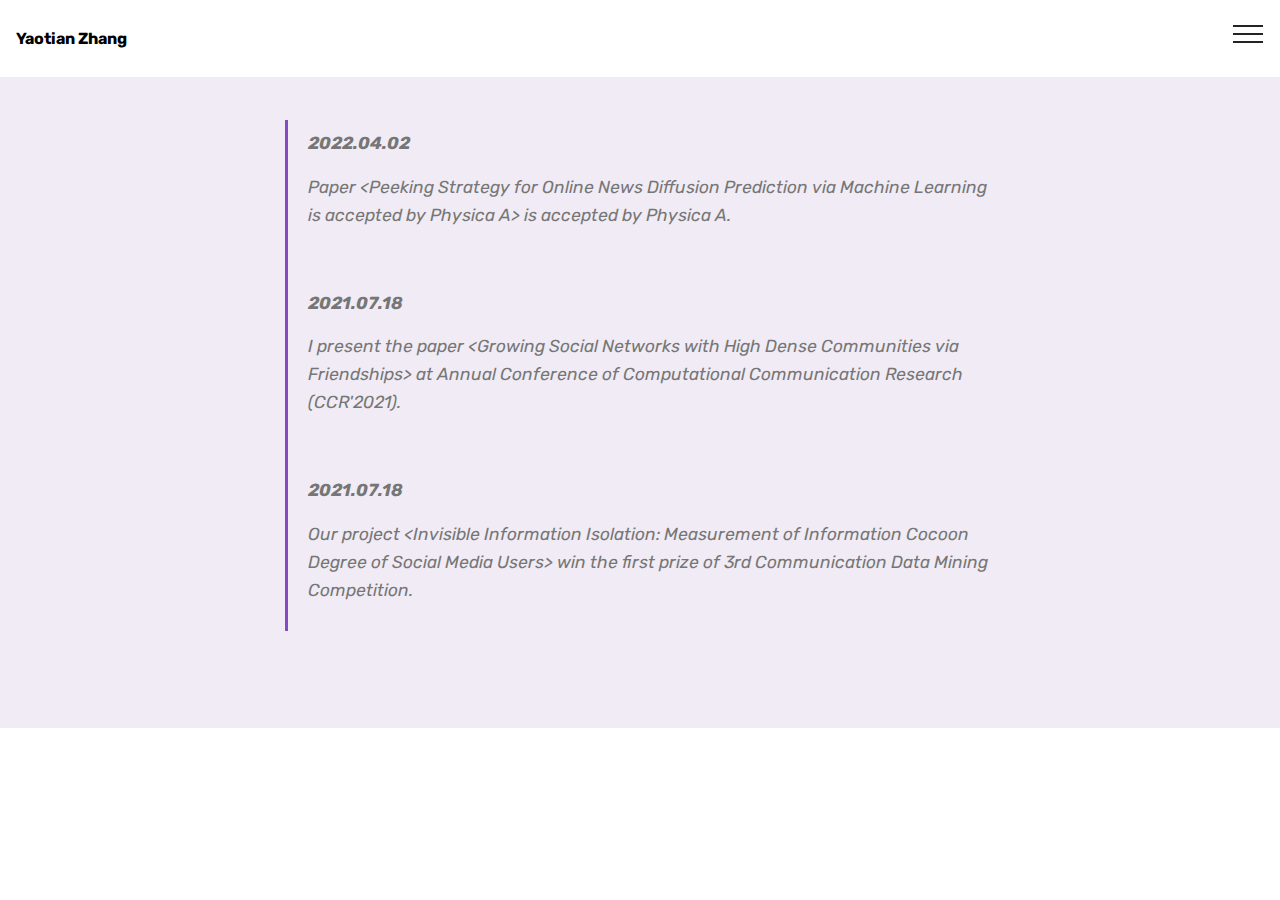
==== commit 994846a9: "4th ver.🐯" ====
--- a/page1.html
+++ b/page1.html
@@ -52,7 +52,7 @@
     </nav>
 </section>
 
-<section class="engine"><a href="https://mobirise.info/a">online website builder</a></section><section class="mbr-section article content1 cid-t2XessnvZI" id="content2-w">
+<section class="engine"><a href="https://mobirise.info/p">site templates free download</a></section><section class="mbr-section article content1 cid-t2XessnvZI" id="content2-w">
 
      
 
--- a/assets/mobirise/css/mbr-additional.css
+++ b/assets/mobirise/css/mbr-additional.css
@@ -1906,7 +1906,7 @@
   color: #232323 !important;
 }
 .cid-t2XessnvZI {
-  padding-top: 105px;
+  padding-top: 120px;
   padding-bottom: 60px;
   background-color: #f0ebf4;
 }
--- a/assets/mobirise/css/mbr-additional.css
+++ b/assets/mobirise/css/mbr-additional.css
@@ -1906,7 +1906,7 @@
   color: #232323 !important;
 }
 .cid-t2XessnvZI {
-  padding-top: 105px;
+  padding-top: 120px;
   padding-bottom: 60px;
   background-color: #f0ebf4;
 }
